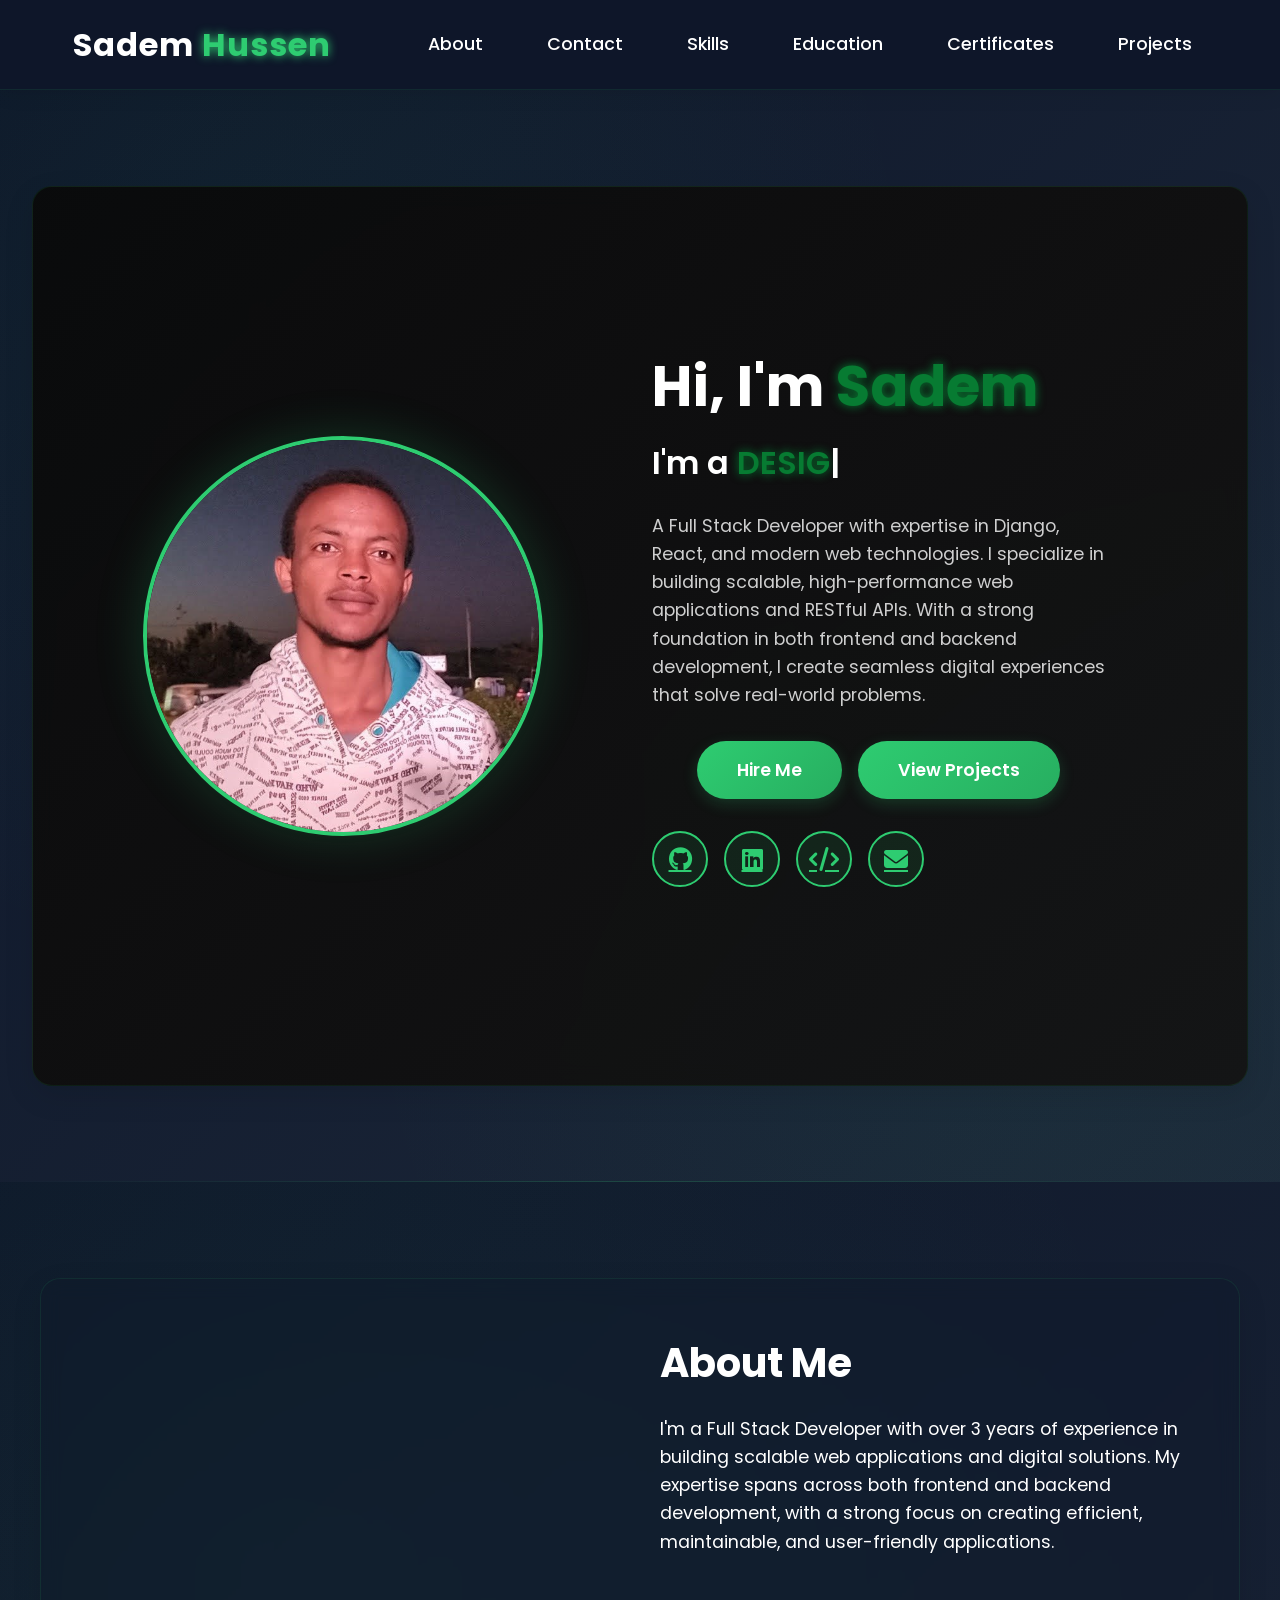
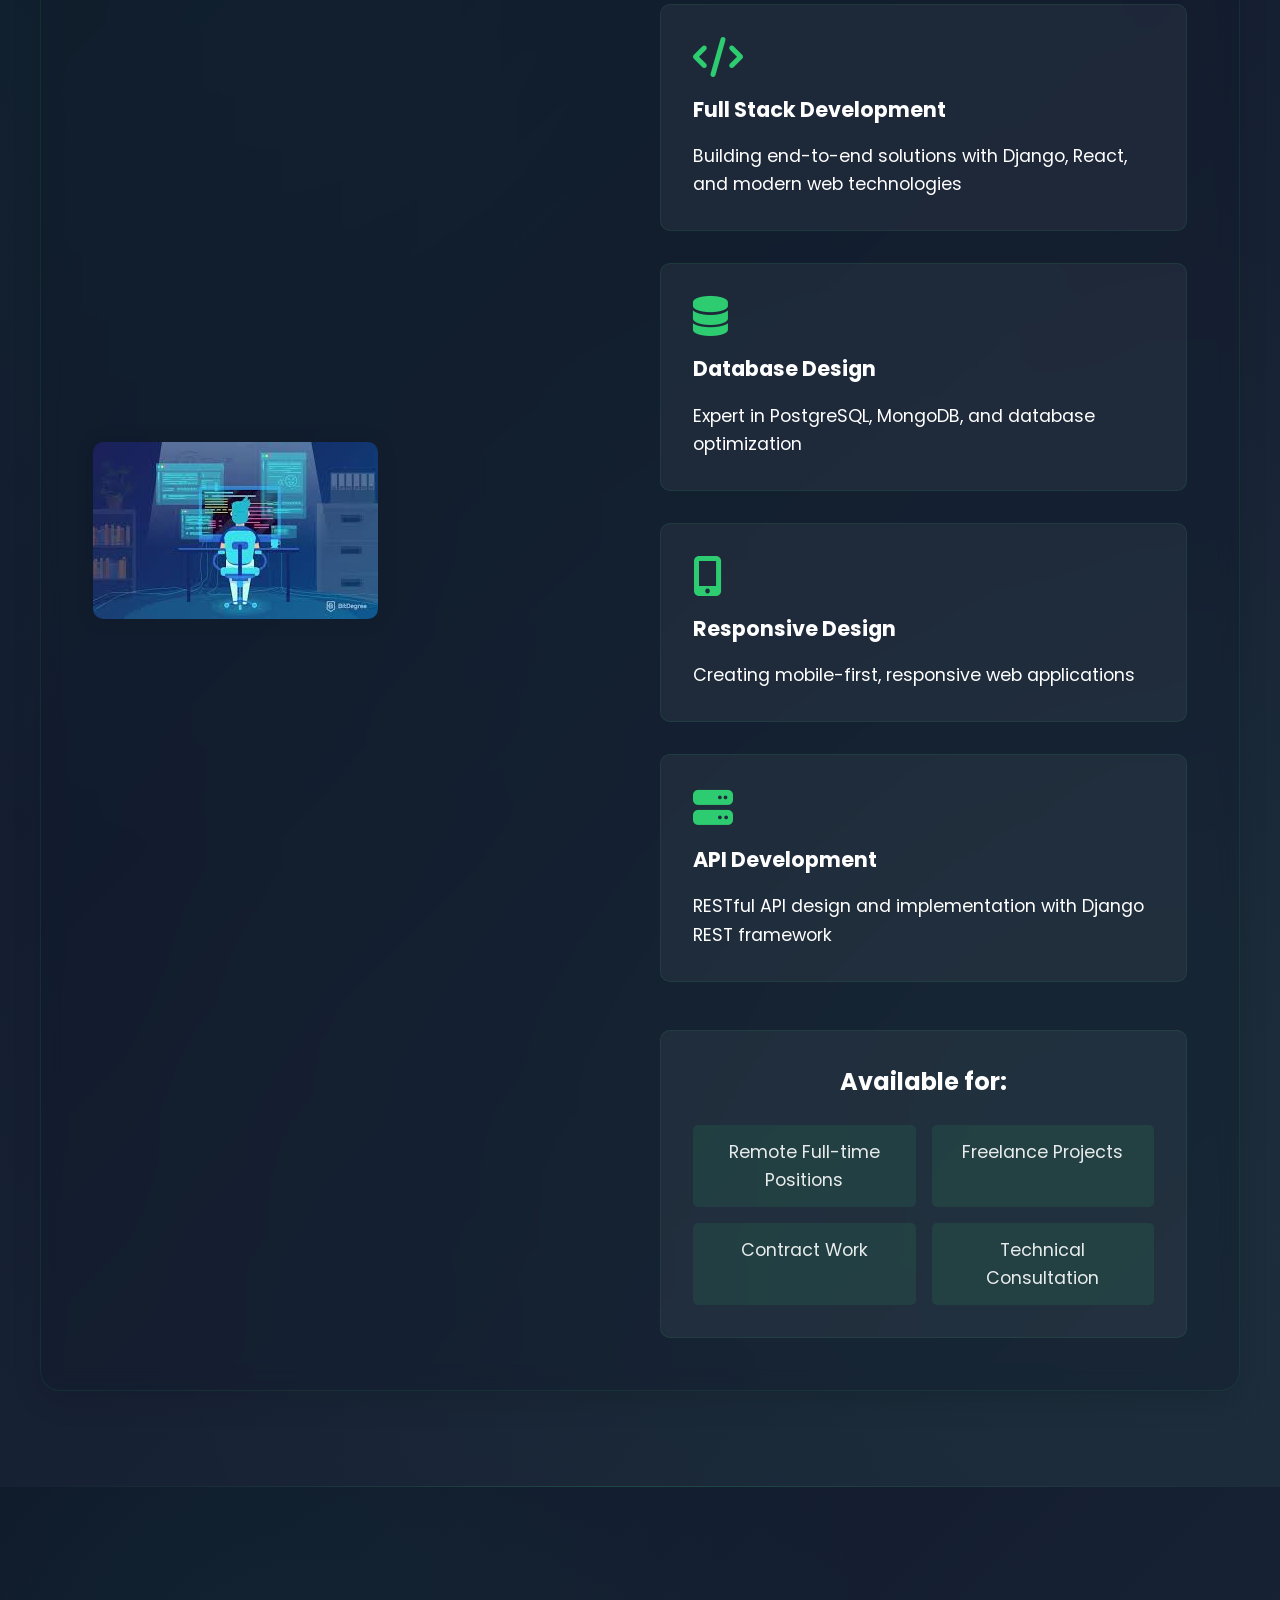
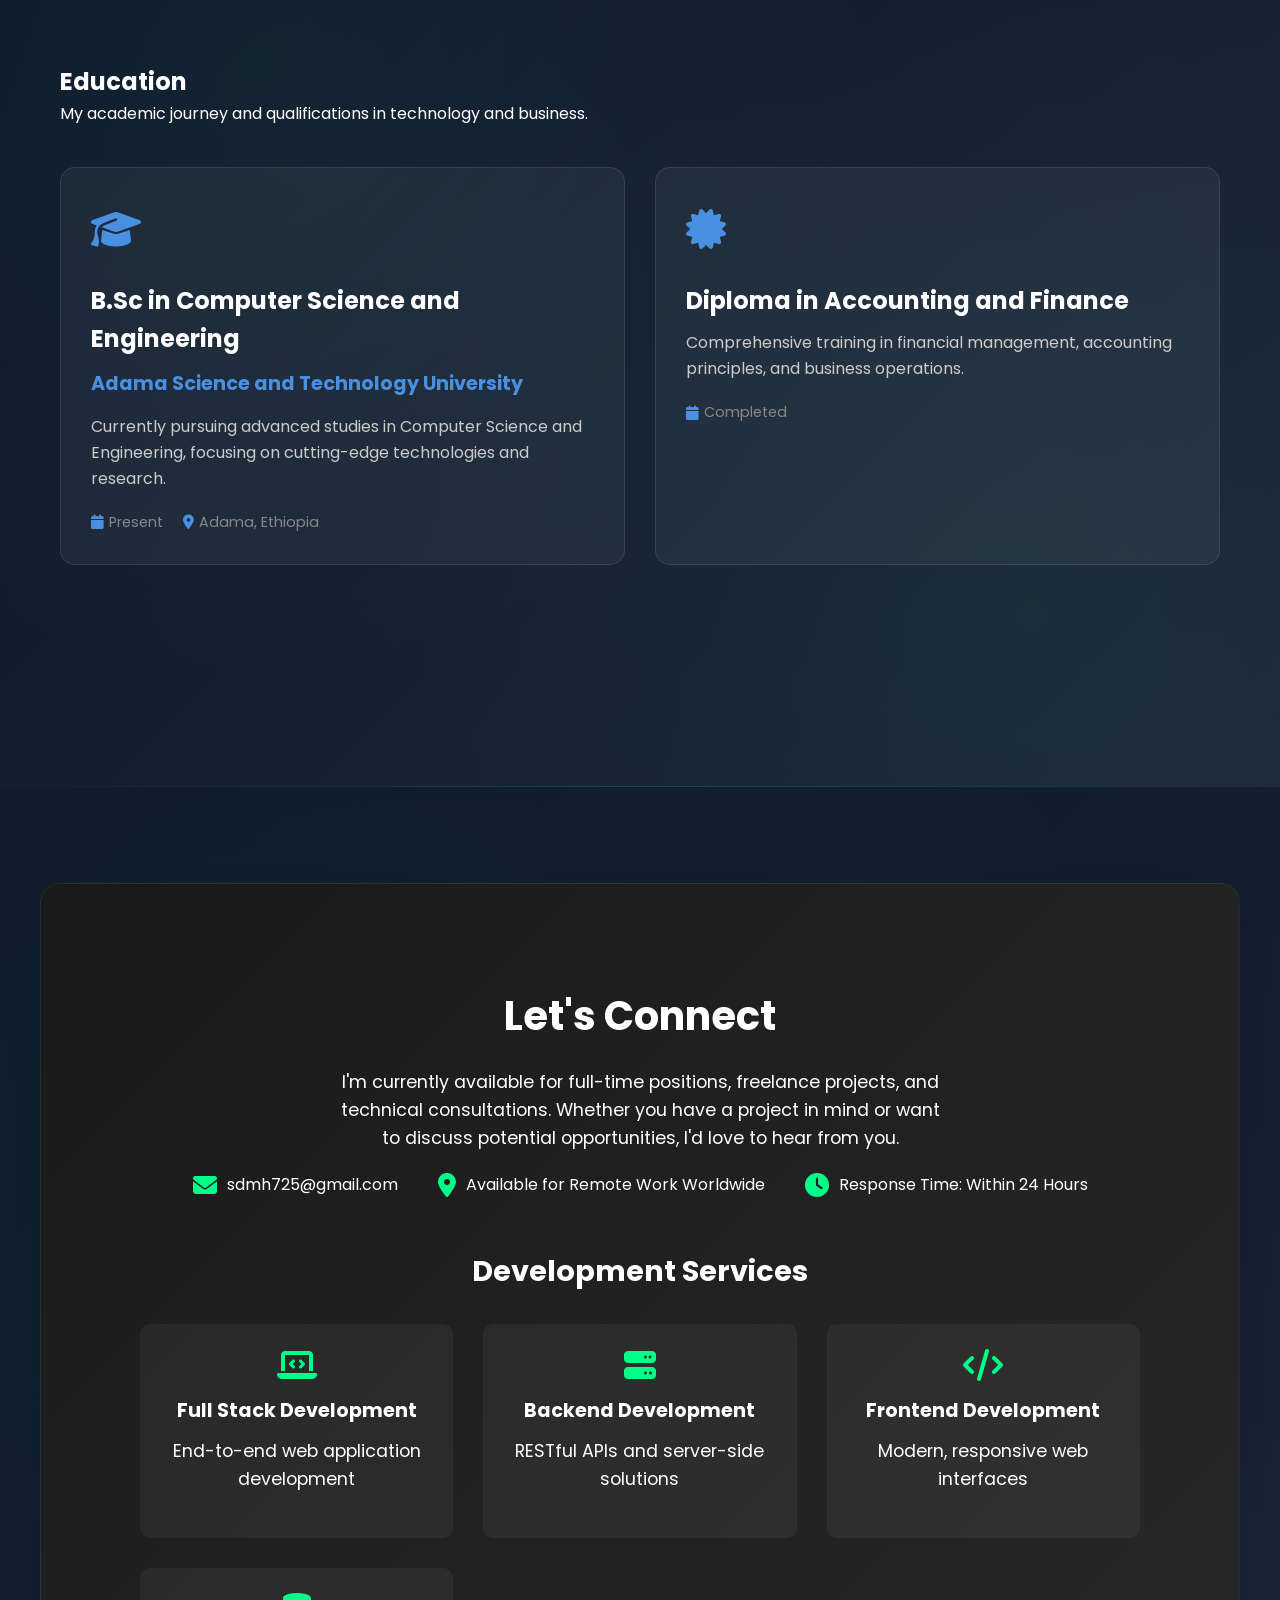
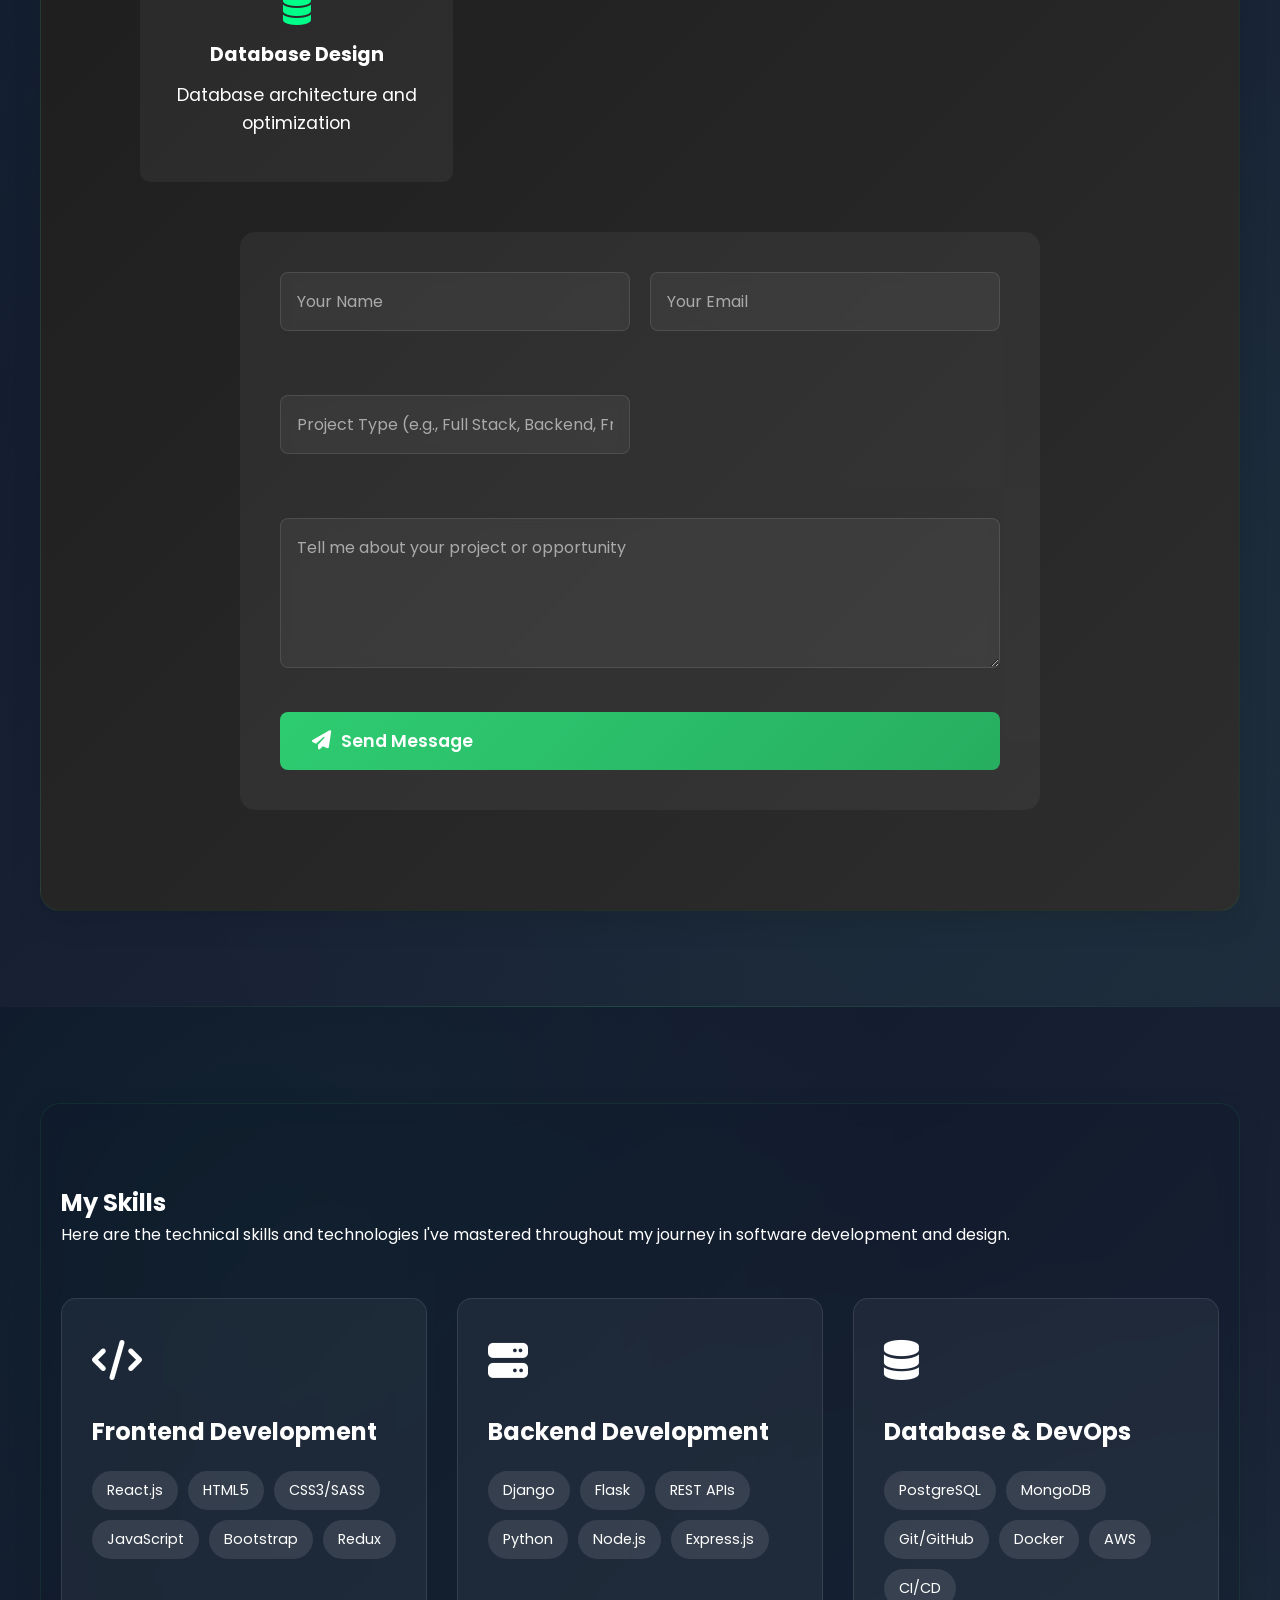
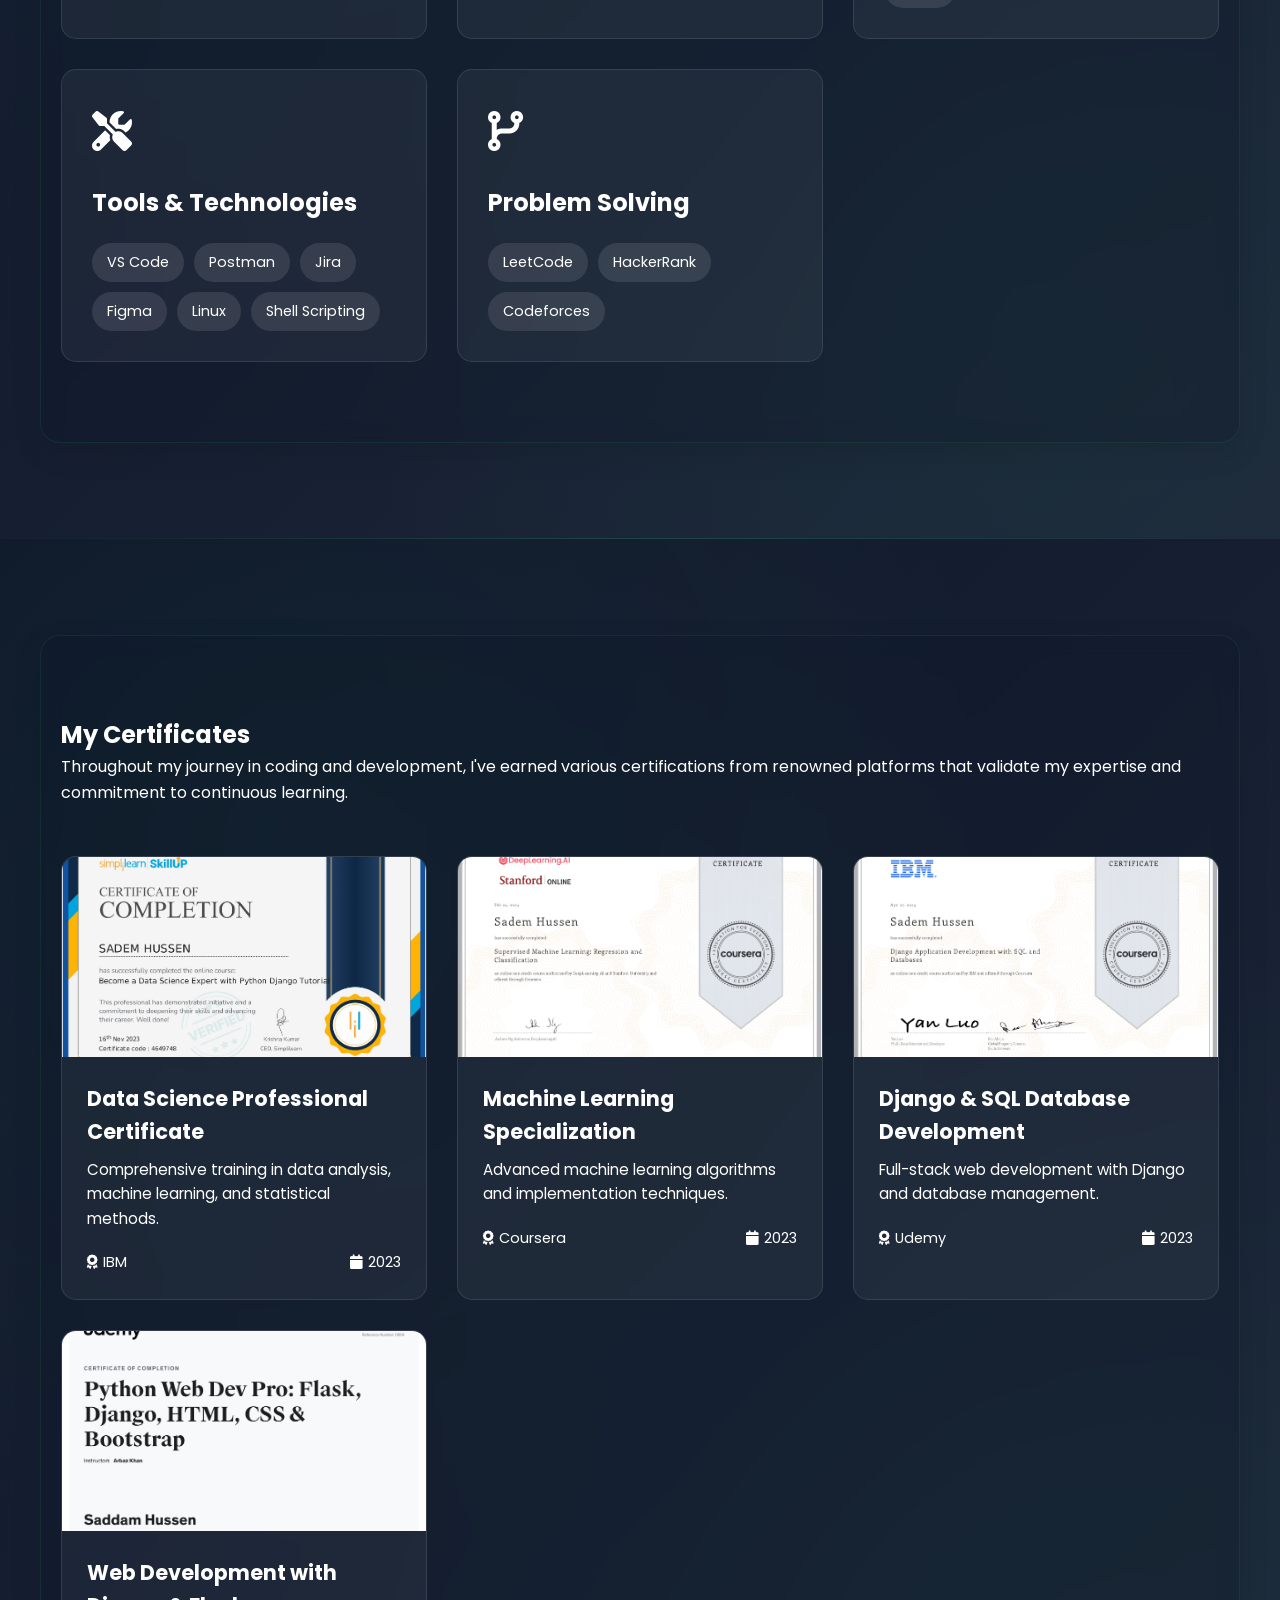
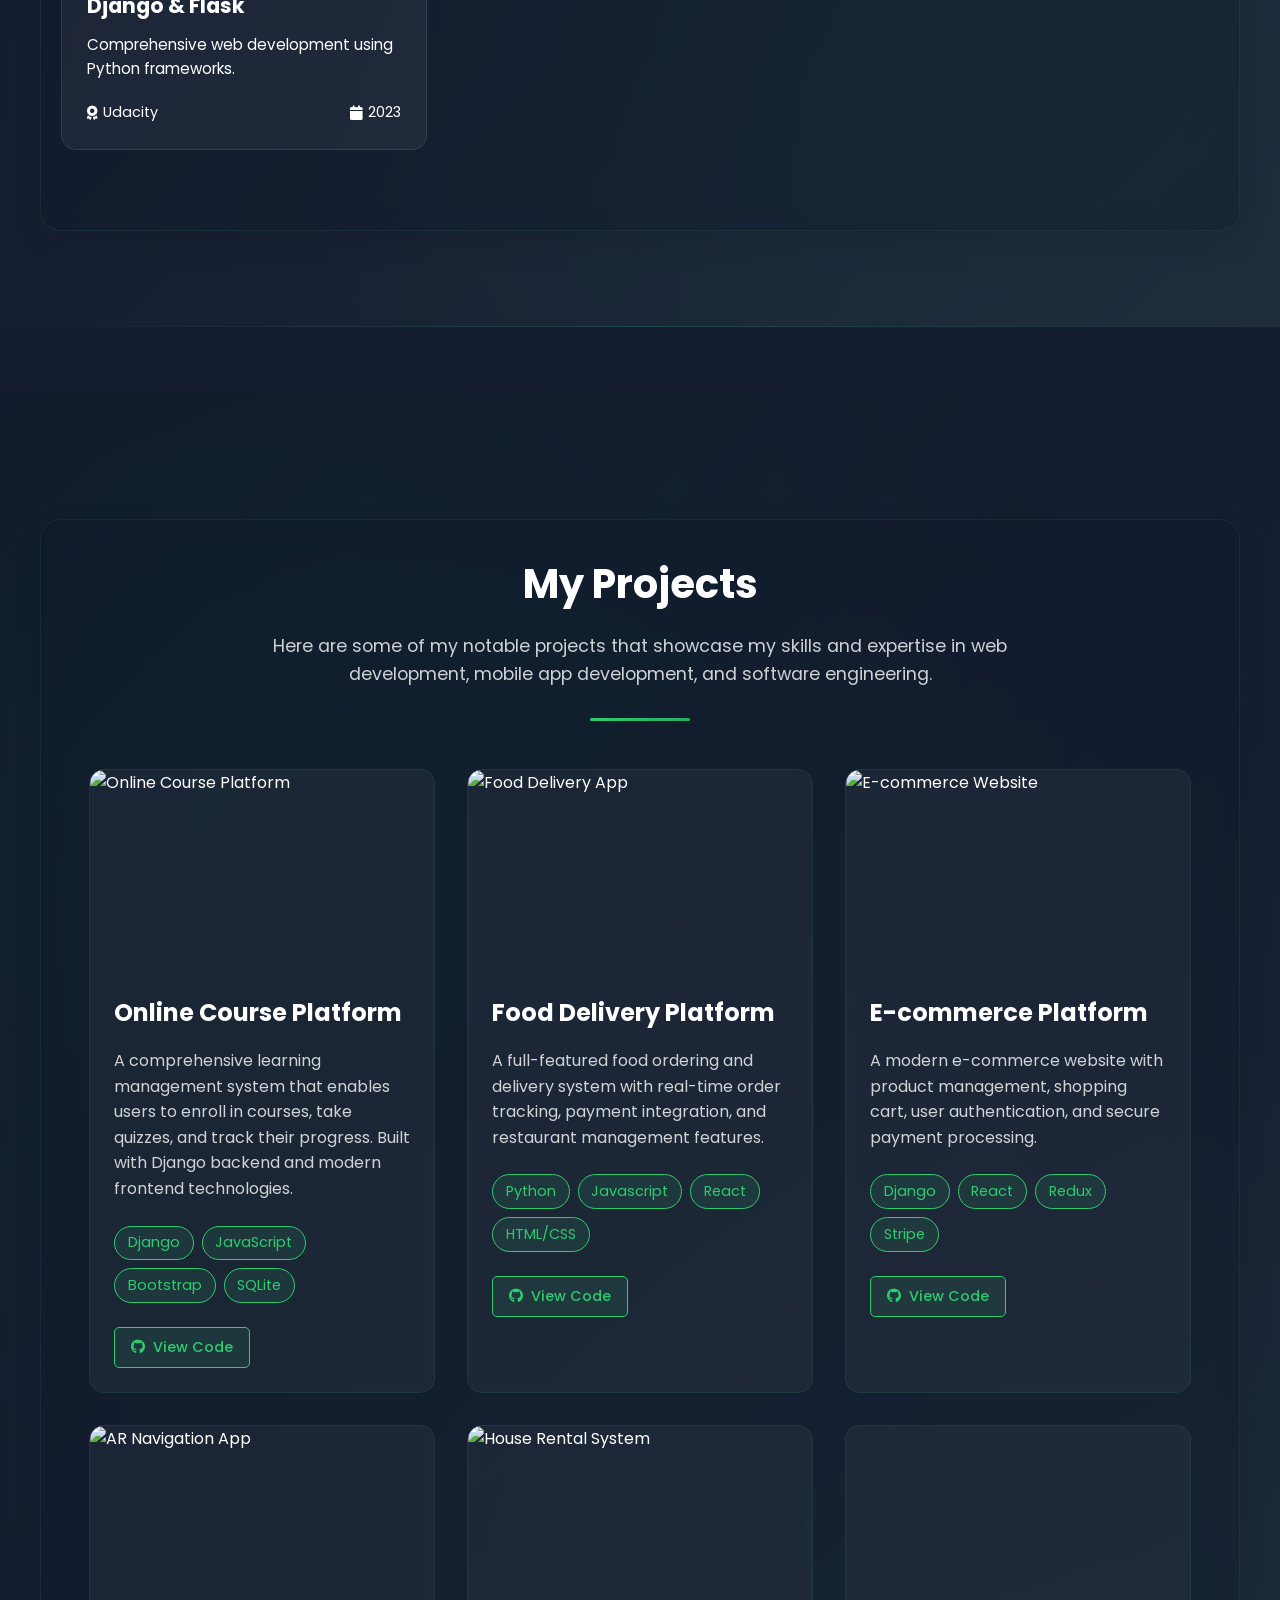
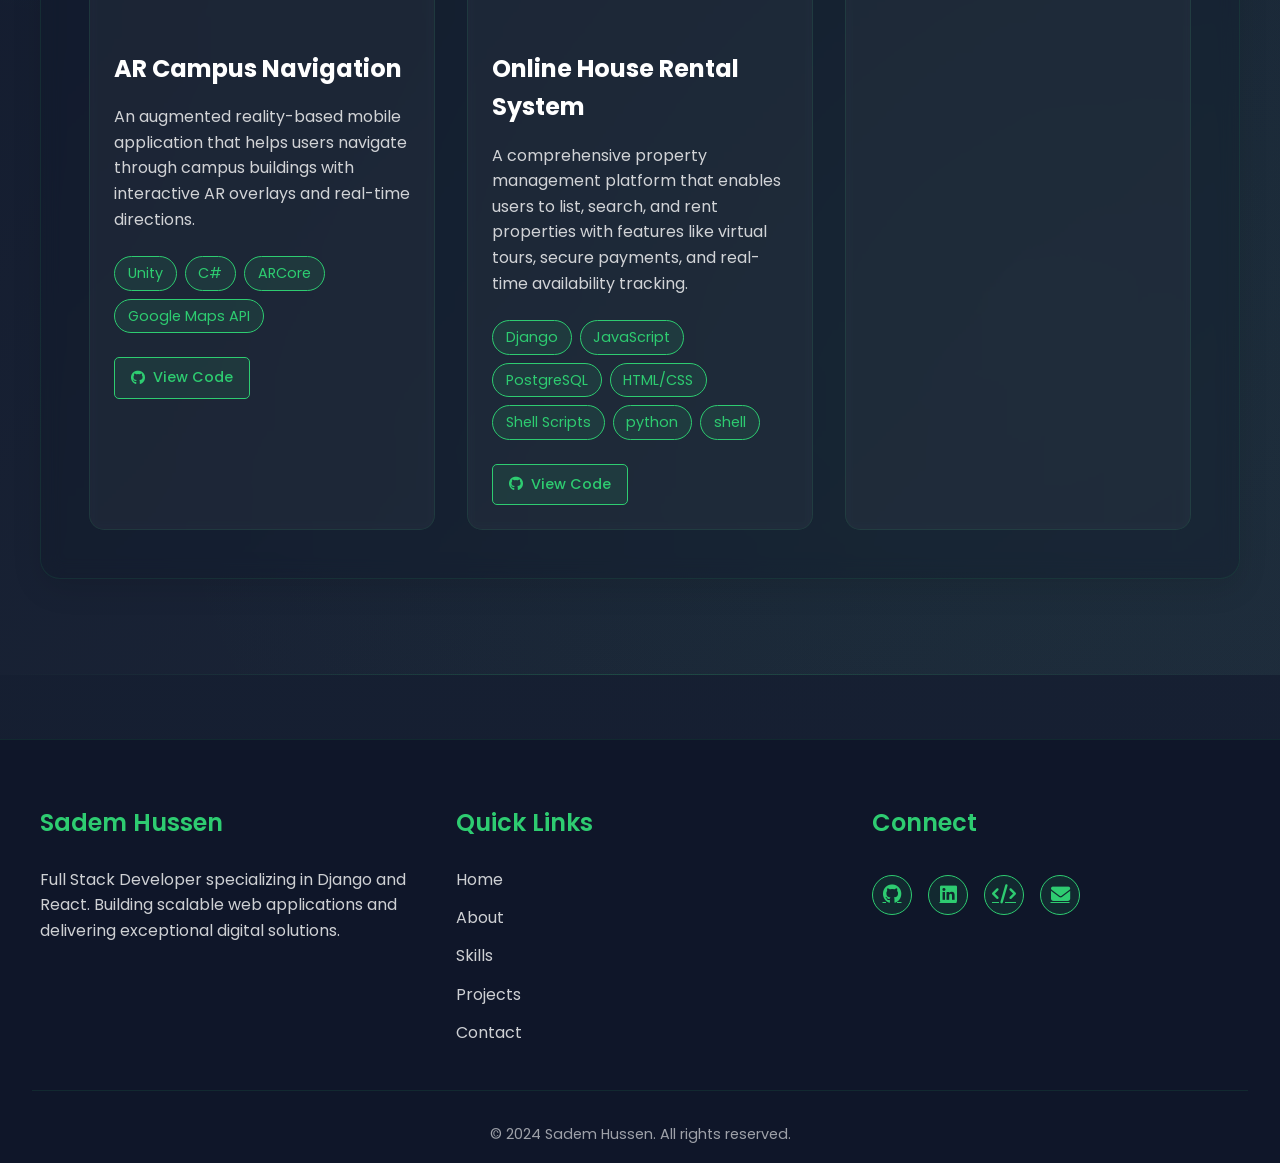
==== index.html @ 4166449e "Initial commit - Portfolio website" ====
<!DOCTYPE html>
<html lang="en">
<head>
    <meta charset="UTF-8">
    <meta name="viewport" content="width=device-width, initial-scale=1.0">
    <meta name="description" content="Sadem Hussen - Full Stack Developer specializing in Django, React, and modern web technologies. View my portfolio of web applications and software solutions.">
    <meta name="keywords" content="Full Stack Developer, Django Developer, React Developer, Web Development, Software Engineer, Portfolio">
    <meta name="author" content="Sadem Hussen">
    <meta property="og:title" content="Sadem Hussen - Full Stack Developer Portfolio">
    <meta property="og:description" content="Full Stack Developer specializing in Django, React, and modern web technologies. View my portfolio of web applications and software solutions.">
    <meta property="og:type" content="website">
    <link rel="stylesheet" href="https://cdnjs.cloudflare.com/ajax/libs/font-awesome/6.5.1/css/all.min.css">
    <link rel="stylesheet" href="https://unpkg.com/aos@next/dist/aos.css" />
    <link rel="stylesheet" href="style.css">
    <title>Sadem Hussen | Full Stack Developer Portfolio</title>
</head>
<body>
    <nav>
        <div class="nav-container fixed-nav">
            <div class="logo" data-aos="zoom-in" data-aos-duration="1500">
                Sadem <span>Hussen</span>
            </div>
            <div class="links">

                <div class="link" data-aos="fade-up" data-aos-duration="1500" data-aos-delay="200"><a href="#about">About</a></div>
                <div class="link" data-aos="fade-up" data-aos-duration="1500" data-aos-delay="300"><a href="#contact">Contact</a></div>
                <div class="link" data-aos="fade-up" data-aos-duration="1500" data-aos-delay="400"><a href="#skills">Skills</a></div>
                <div class="link" data-aos="fade-up" data-aos-duration="1500" data-aos-delay="500"><a href="#education">Education</a></div>
                <div class="link" data-aos="fade-up" data-aos-duration="1500" data-aos-delay="600"><a href="#certificates">Certificates</a></div>
                <div class="link" data-aos="fade-up" data-aos-duration="1500" data-aos-delay="700"><a href="#projects">Projects</a></div>
            </div>
            <i class="fa-solid fa-bars hamburg" onclick="hamburg()"></i>
        </div>
        <div class="dropdown">
            <div class="links">
               
                <a href="#about">About</a>
                <a href="#skills">Skills</a>
                <a href="#education">Education</a>
                <a href="#certificates">Certificate</a>
                <a href="#contact">Contact</a>
                <i class="fa-solid fa-xmark cancel" onclick="cancel()"></i>
            </div>
        </div>
    </nav>
    <section id="home">
        <div class="main-container">
            <div class="image" data-aos="zoom-out" data-aos-duration="3000">
                <img src="me.jpg" alt="Sadem Hussen - Full Stack Developer">
            </div>
            <div class="content">
                <h1 data-aos="fade-left" data-aos-duration="1500" data-aos-delay="700">Hi, I'm <span>Sadem</span></h1>
                <div class="typewriter" data-aos="fade-right" data-aos-duration="1500" data-aos-delay="900">I'm a <span class="typewriter-text"></span><label for="">|</label></div>
                <p data-aos="flip-down" data-aos-duration="1500" data-aos-delay="1100">
                    A Full Stack Developer with expertise in Django, React, and modern web technologies. I specialize in building scalable, high-performance web applications and RESTful APIs. With a strong foundation in both frontend and backend development, I create seamless digital experiences that solve real-world problems.
                </p>
                <div class="cta-buttons" data-aos="fade-up" data-aos-duration="1500" data-aos-delay="1300">
                    <button class="primary-btn"><a href="#contact">Hire Me</a></button>
                    <button class="secondary-btn"><a href="#projects">View Projects</a></button>
                </div>
                <div class="social-links">
                    <a href="https://github.com/crackasuper" data-aos="fade-up" data-aos-duration="1500" data-aos-delay="1300" title="GitHub"><i class="fa-brands fa-github"></i></a>
                    <a href="https://www.linkedin.com/in/sadem-h/" data-aos="fade-up" data-aos-duration="1500" data-aos-delay="1400" title="LinkedIn"><i class="fa-brands fa-linkedin"></i></a>
                    <a href="https://leetcode.com/u/sdmh725/" data-aos="fade-up" data-aos-duration="1500" data-aos-delay="1500" title="LeetCode"><i class="fas fa-code"></i></a>
                    <a href="mailto:sdmh725@gmail.com" data-aos="fade-up" data-aos-duration="1500" data-aos-delay="1600" title="Email"><i class="fas fa-envelope"></i></a>
                </div>
            </div>
        </div>
    </section>
    <section id="about">
        <div class="about-container">
            <div class="about-image" data-aos="zoom-in" data-aos-duration="1500">
                <img src="skills.jpeg" alt="About Me">
            </div>
            <div class="about-content" style="color: white">
                <h1 data-aos="fade-left" data-aos-duration="1500" data-aos-delay="700">About Me</h1>
                <p data-aos="fade-right" data-aos-duration="1500" data-aos-delay="900">
                    I'm a Full Stack Developer with over 3 years of experience in building scalable web applications and digital solutions. My expertise spans across both frontend and backend development, with a strong focus on creating efficient, maintainable, and user-friendly applications.
                </p>
                <div class="expertise-grid" data-aos="fade-up" data-aos-duration="1500" data-aos-delay="1100">
                    <div class="expertise-item">
                        <i class="fas fa-code"></i>
                        <h3>Full Stack Development</h3>
                        <p>Building end-to-end solutions with Django, React, and modern web technologies</p>
                    </div>
                    <div class="expertise-item">
                        <i class="fas fa-database"></i>
                        <h3>Database Design</h3>
                        <p>Expert in PostgreSQL, MongoDB, and database optimization</p>
                    </div>
                    <div class="expertise-item">
                        <i class="fas fa-mobile-alt"></i>
                        <h3>Responsive Design</h3>
                        <p>Creating mobile-first, responsive web applications</p>
                    </div>
                    <div class="expertise-item">
                        <i class="fas fa-server"></i>
                        <h3>API Development</h3>
                        <p>RESTful API design and implementation with Django REST framework</p>
                    </div>
                </div>
                <div class="availability" data-aos="fade-up" data-aos-duration="1500" data-aos-delay="1300">
                    <h3>Available for:</h3>
                    <ul>
                        <li>Remote Full-time Positions</li>
                        <li>Freelance Projects</li>
                        <li>Contract Work</li>
                        <li>Technical Consultation</li>
                    </ul>
                </div>
            </div>
        </div>
    </section>
    <section id="education">
        <div class="education-container">
            <div class="section-header" data-aos="fade-up" data-aos-duration="1500">
                <h1>Education</h1>
                <p>My academic journey and qualifications in technology and business.</p>
            </div>
            <div class="education-grid">
                <div class="education-card" data-aos="fade-up" data-aos-duration="2000" data-aos-delay="200">
                    <div class="education-icon">
                        <i class="fas fa-graduation-cap"></i>
                    </div>
                    <div class="education-content">
                        <h3>B.Sc in Computer Science and Engineering</h3>
                        <h4>Adama Science and Technology University</h4>
                        <p>Currently pursuing advanced studies in Computer Science and Engineering, focusing on cutting-edge technologies and research.</p>
                        <div class="education-details">
                            <span><i class="fas fa-calendar"></i> Present</span>
                            <span><i class="fas fa-map-marker-alt"></i> Adama, Ethiopia</span>
                        </div>
                    </div>
                </div>

                <div class="education-card" data-aos="fade-up" data-aos-duration="2000" data-aos-delay="400">
                    <div class="education-icon">
                        <i class="fas fa-certificate"></i>
                    </div>
                    <div class="education-content">
                        <h3>Diploma in Accounting and Finance</h3>
                        <p>Comprehensive training in financial management, accounting principles, and business operations.</p>
                        <div class="education-details">
                            <span><i class="fas fa-calendar"></i> Completed</span>
                        </div>
                    </div>
                </div>
            </div>
        </div>
    </section>
    <section id="contact">
        <div class="contact-container">
            <div class="contact-content" style="color: white;">
                <h1 data-aos="fade-left" data-aos-duration="1500" data-aos-delay="700">Let's Connect</h1>
                <p data-aos="fade-right" data-aos-duration="1500" data-aos-delay="900">
                    I'm currently available for full-time positions, freelance projects, and technical consultations. Whether you have a project in mind or want to discuss potential opportunities, I'd love to hear from you.
                </p>
                
                <div class="contact-info" data-aos="fade-up" data-aos-duration="1500" data-aos-delay="1000">
                    <div class="info-item">
                        <i class="fas fa-envelope"></i>
                        <span>sdmh725@gmail.com</span>
                    </div>
                    <div class="info-item">
                        <i class="fas fa-map-marker-alt"></i>
                        <span>Available for Remote Work Worldwide</span>
                    </div>
                    <div class="info-item">
                        <i class="fas fa-clock"></i>
                        <span>Response Time: Within 24 Hours</span>
                    </div>
                </div>

                <div class="services-section" data-aos="fade-up" data-aos-duration="1500" data-aos-delay="1100">
                    <h3>Development Services</h3>
                    <div class="services-grid">
                        <div class="service-item">
                            <i class="fas fa-laptop-code"></i>
                            <h4>Full Stack Development</h4>
                            <p>End-to-end web application development</p>
                        </div>
                        <div class="service-item">
                            <i class="fas fa-server"></i>
                            <h4>Backend Development</h4>
                            <p>RESTful APIs and server-side solutions</p>
                        </div>
                        <div class="service-item">
                            <i class="fas fa-code"></i>
                            <h4>Frontend Development</h4>
                            <p>Modern, responsive web interfaces</p>
                        </div>
                        <div class="service-item">
                            <i class="fas fa-database"></i>
                            <h4>Database Design</h4>
                            <p>Database architecture and optimization</p>
                        </div>
                    </div>
                </div>

                <form action="https://api.web3forms.com/submit" method="POST" class="contact-form" data-aos="fade-up" data-aos-duration="1500" data-aos-delay="1200">
                    <input type="hidden" name="access_key" value="94a6083f-8b26-4255-ad02-40e8beca1f19">
                    <div class="form-group">
                        <input type="text" name="name" placeholder="Your Name" required>
                        <input type="email" name="email" placeholder="Your Email" required>
                    </div>
                    <div class="form-group">
                        <input type="text" name="subject" placeholder="Project Type (e.g., Full Stack, Backend, Frontend)" required>
                    </div>
                    <textarea name="message" placeholder="Tell me about your project or opportunity" required></textarea>
                    <button type="submit" class="submit-btn">
                        <i class="fas fa-paper-plane"></i> Send Message
                    </button>
                </form>
            </div>
        </div>
    </section>
    <section id="skills">
        <div class="skills-container">
            <div class="section-header" data-aos="fade-up" data-aos-duration="1500">
                <h1>My Skills</h1>
                <p>Here are the technical skills and technologies I've mastered throughout my journey in software development and design.</p>
            </div>
            <div class="skills-grid">
                <div class="skill-card" data-aos="fade-up" data-aos-duration="1500" data-aos-delay="200">
                    <div class="skill-icon">
                        <i class="fas fa-code"></i>
                    </div>
                    <h3>Frontend Development</h3>
                    <div class="skill-list">
                        <span>React.js</span>
                        <span>HTML5</span>
                        <span>CSS3/SASS</span>
                        <span>JavaScript</span>
                        <span>Bootstrap</span>
                        <span>Redux</span>
                    </div>
                </div>

                <div class="skill-card" data-aos="fade-up" data-aos-duration="1500" data-aos-delay="400">
                    <div class="skill-icon">
                        <i class="fas fa-server"></i>
                    </div>
                    <h3>Backend Development</h3>
                    <div class="skill-list">
                        <span>Django</span>
                        <span>Flask</span>
                        <span>REST APIs</span>
                        <span>Python</span>
                        <span>Node.js</span>
                        <span>Express.js</span>
                    </div>
                </div>

                <div class="skill-card" data-aos="fade-up" data-aos-duration="1500" data-aos-delay="600">
                    <div class="skill-icon">
                        <i class="fas fa-database"></i>
                    </div>
                    <h3>Database & DevOps</h3>
                    <div class="skill-list">
                        <span>PostgreSQL</span>
                        <span>MongoDB</span>
                        <span>Git/GitHub</span>
                        <span>Docker</span>
                        <span>AWS</span>
                        <span>CI/CD</span>
                    </div>
                </div>

                <div class="skill-card" data-aos="fade-up" data-aos-duration="1500" data-aos-delay="800">
                    <div class="skill-icon">
                        <i class="fas fa-tools"></i>
                    </div>
                    <h3>Tools & Technologies</h3>
                    <div class="skill-list">
                        <span>VS Code</span>
                        <span>Postman</span>
                        <span>Jira</span>
                        <span>Figma</span>
                        <span>Linux</span>
                        <span>Shell Scripting</span>
                    </div>
                </div>

                <div class="skill-card" data-aos="fade-up" data-aos-duration="1500" data-aos-delay="1000">
                    <div class="skill-icon">
                        <i class="fas fa-code-branch"></i>
                    </div>
                    <h3>Problem Solving</h3>
                    <div class="skill-list">
                        <a href="https://leetcode.com/u/sdmh725/" target="_blank">LeetCode</a>
                        <a href="https://www.hackerrank.com/profile/sdmh725" target="_blank">HackerRank</a>
                        <a href="https://codeforces.com/profile/sdmh725" target="_blank">Codeforces</a>
                    </div>
                </div>
            </div>
        </div>
    </section>
    <section id="certificates">
        <div class="certificates-container">
            <div class="section-header" data-aos="fade-up" data-aos-duration="1500">
                <h1>My Certificates</h1>
                <p>Throughout my journey in coding and development, I've earned various certifications from renowned platforms that validate my expertise and commitment to continuous learning.</p>
            </div>
            <div class="certificates-grid">
                <div class="certificate-card" data-aos="fade-up" data-aos-duration="2000" data-aos-delay="200" data-aos-once="true">
                    <div class="certificate-image">
                        <img src="become_data_scientists.jpg" alt="Data Science Certificate">
                    </div>
                    <div class="certificate-content">
                        <h3>Data Science Professional Certificate</h3>
                        <p>Comprehensive training in data analysis, machine learning, and statistical methods.</p>
                        <div class="certificate-details">
                            <span><i class="fas fa-award"></i> IBM</span>
                            <span><i class="fas fa-calendar"></i> 2023</span>
                        </div>
                    </div>
                </div>

                <div class="certificate-card" data-aos="fade-up" data-aos-duration="2000" data-aos-delay="400" data-aos-once="true">
                    <div class="certificate-image">
                        <img src="Coursera_page-0001.jpg" alt="Machine Learning Certificate">
                    </div>
                    <div class="certificate-content">
                        <h3>Machine Learning Specialization</h3>
                        <p>Advanced machine learning algorithms and implementation techniques.</p>
                        <div class="certificate-details">
                            <span><i class="fas fa-award"></i> Coursera</span>
                            <span><i class="fas fa-calendar"></i> 2023</span>
                        </div>
                    </div>
                </div>

                <div class="certificate-card" data-aos="fade-up" data-aos-duration="2000" data-aos-delay="600" data-aos-once="true">
                    <div class="certificate-image">
                        <img src="django_sql_database_page-0001.jpg" alt="Django Certificate">
                    </div>
                    <div class="certificate-content">
                        <h3>Django & SQL Database Development</h3>
                        <p>Full-stack web development with Django and database management.</p>
                        <div class="certificate-details">
                            <span><i class="fas fa-award"></i> Udemy</span>
                            <span><i class="fas fa-calendar"></i> 2023</span>
                        </div>
                    </div>
                </div>

                <div class="certificate-card" data-aos="fade-up" data-aos-duration="2000" data-aos-delay="800" data-aos-once="true">
                    <div class="certificate-image">
                        <img src="django_flask_.jpg" alt="Web Development Certificate">
                    </div>
                    <div class="certificate-content">
                        <h3>Web Development with Django & Flask</h3>
                        <p>Comprehensive web development using Python frameworks.</p>
                        <div class="certificate-details">
                            <span><i class="fas fa-award"></i> Udacity</span>
                            <span><i class="fas fa-calendar"></i> 2023</span>
                        </div>
                    </div>
                </div>
            </div>
        </div>
    </section>

    <section id="projects">
        <div class="projects-container">
            <div class="projects-header" data-aos="fade-up" data-aos-duration="1500">
                <h1>My Projects</h1>
                <p>Here are some of my notable projects that showcase my skills and expertise in web development, mobile app development, and software engineering.</p>
            </div>
            <div class="projects-grid">
                <div class="project-card" data-aos="fade-up" data-aos-duration="2000" data-aos-delay="200" data-aos-once="true">
                    <div class="project-image">
                        <img src="https://images.unsplash.com/photo-1516321318423-f06f85e504b3?ixlib=rb-4.0.3" alt="Online Course Platform">
                    </div>
                    <div class="project-content">
                        <h3>Online Course Platform</h3>
                        <p>A comprehensive learning management system that enables users to enroll in courses, take quizzes, and track their progress. Built with Django backend and modern frontend technologies.</p>
                        <div class="tech-stack">
                            <span>Django</span>
                            <span>JavaScript</span>
                            <span>Bootstrap</span>
                            <span>SQLite</span>
                        </div>
                        <div class="project-links">
                            <a href="https://github.com/crackasuper/online-course-application-with-cloud-app-with-database" target="_blank" class="github-link">
                                <i class="fab fa-github"></i> View Code
                            </a>
                        </div>
                    </div>
                </div>

                <div class="project-card" data-aos="fade-up" data-aos-duration="2000" data-aos-delay="400" data-aos-once="true">
                    <div class="project-image">
                        <img src="https://images.unsplash.com/photo-1565299624946-b28f40a0ae38?ixlib=rb-4.0.3" alt="Food Delivery App">
                    </div>
                    <div class="project-content">
                        <h3>Food Delivery Platform</h3>
                        <p>A full-featured food ordering and delivery system with real-time order tracking, payment integration, and restaurant management features.</p>
                        <div class="tech-stack">
                            <span>Python</span>
                            <span>Javascript</span>
                            <span>React</span>
                            <span>HTML/CSS</span>
                        </div>
                        <div class="project-links">
                            <a href="https://github.com/crackasuper/Online-Food-Ordering-and-Delivery" target="_blank" class="github-link">
                                <i class="fab fa-github"></i> View Code
                            </a>
                        </div>
                    </div>
                </div>

                <div class="project-card" data-aos="fade-up" data-aos-duration="2000" data-aos-delay="600" data-aos-once="true">
                    <div class="project-image">
                        <img src="https://images.unsplash.com/photo-1556742049-0cfed4f6a45d?ixlib=rb-4.0.3" alt="E-commerce Website">
                    </div>
                    <div class="project-content">
                        <h3>E-commerce Platform</h3>
                        <p>A modern e-commerce website with product management, shopping cart, user authentication, and secure payment processing.</p>
                        <div class="tech-stack">
                            <span>Django</span>
                            <span>React</span>
                            <span>Redux</span>
                            <span>Stripe</span>
                        </div>
                        <div class="project-links">
                            <a href="https://github.com/crackasuper/Adama_smart_city_internship" target="_blank" class="github-link">
                                <i class="fab fa-github"></i> View Code
                            </a>
                        </div>
                    </div>
                </div>

                <div class="project-card" data-aos="fade-up" data-aos-duration="2000" data-aos-delay="800" data-aos-once="true">
                    <div class="project-image">
                        <img src="https://images.unsplash.com/photo-1551650975-87deedd944c3?ixlib=rb-4.0.3" alt="AR Navigation App">
                    </div>
                    <div class="project-content">
                        <h3>AR Campus Navigation</h3>
                        <p>An augmented reality-based mobile application that helps users navigate through campus buildings with interactive AR overlays and real-time directions.</p>
                        <div class="tech-stack">
                            <span>Unity</span>
                            <span>C#</span>
                            <span>ARCore</span>
                            <span>Google Maps API</span>
                        </div>
                        <div class="project-links">
                            <a href="https://github.com/crackasuper/AR-Navigation" target="_blank" class="github-link">
                                <i class="fab fa-github"></i> View Code
                            </a>
                        </div>
                    </div>
                </div>

                <div class="project-card" data-aos="fade-up" data-aos-duration="2000" data-aos-delay="800" data-aos-once="true">
                    <div class="project-image">
                        <img src="https://images.unsplash.com/photo-1582407947304-fd86f028f716?ixlib=rb-4.0.3&ixid=M3wxMjA3fDB8MHxwaG90by1wYWdlfHx8fGVufDB8fHx8fA%3D%3D&auto=format&fit=crop&w=1000&q=80" alt="House Rental System">
                    </div>
                    <div class="project-content">
                        <h3>Online House Rental System</h3>
                        <p>A comprehensive property management platform that enables users to list, search, and rent properties with features like virtual tours, secure payments, and real-time availability tracking.</p>
                        <div class="tech-stack">
                            <span>Django</span>
                            <span>JavaScript</span>
                            <span>PostgreSQL</span>
                            <span>HTML/CSS</span>
                            <span>Shell Scripts</span>
                            <span>python</span>
                            <span>shell</span>
                        </div>
                        <div class="project-links">
                            <a href="https://github.com/crackasuper/Online_House_Rental_System" target="_blank" class="github-link">
                                <i class="fab fa-github"></i> View Code
                            </a>
                        </div>
                    </div>
                </div>

                <div class="project-card" data-aos="fade-up" data-aos-duration="2000" data-aos-delay="800" data-aos-once="true"></div>
            </div>
        </div>
    </section>

    <footer class="footer">
        <div class="footer-content">
            <div class="footer-section">
                <h3>Sadem Hussen</h3>
                <p>Full Stack Developer specializing in Django and React. Building scalable web applications and delivering exceptional digital solutions.</p>
            </div>
            <div class="footer-section">
                <h3>Quick Links</h3>
                <ul>
                    <li><a href="#home">Home</a></li>
                    <li><a href="#about">About</a></li>
                    <li><a href="#skills">Skills</a></li>
                    <li><a href="#projects">Projects</a></li>
                    <li><a href="#contact">Contact</a></li>
                </ul>
            </div>
            <div class="footer-section">
                <h3>Connect</h3>
                <div class="social-links">
                    <a href="https://github.com/crackasuper" target="_blank" title="GitHub"><i class="fa-brands fa-github"></i></a>
                    <a href="https://www.linkedin.com/in/sadem-h/" target="_blank" title="LinkedIn"><i class="fa-brands fa-linkedin"></i></a>
                    <a href="https://leetcode.com/u/sdmh725/" target="_blank" title="LeetCode"><i class="fas fa-code"></i></a>
                    <a href="mailto:sdmh725@gmail.com" title="Email"><i class="fas fa-envelope"></i></a>
                </div>
            </div>
        </div>
        <div class="footer-bottom">
            <p>&copy; 2024 Sadem Hussen. All rights reserved.</p>
        </div>
    </footer>

    <script src="script.js"></script>
    <script src="https://unpkg.com/aos@next/dist/aos.js"></script>
    <script>
        AOS.init({
            duration: 2000,
            once: true,
            offset: 100,
            easing: 'ease-in-out',
            delay: 0,
            mirror: false
        });
    </script>
</body>
</html>
---- style.css ----
@import url('https://fonts.googleapis.com/css2?family=Poppins:wght@100;200;300;400;500;600;700&display=swap');

:root {
    --primary-color: #2ecc71;
    --secondary-color: #27ae60;
    --dark-bg: #0a0a0a;
    --light-text: #ffffff;
    --gradient: linear-gradient(135deg, var(--primary-color), var(--secondary-color));
}

* {
    padding: 0;
    margin: 0;
    font-family: 'Poppins', sans-serif;
    box-sizing: border-box;
}

html {
    scroll-behavior: smooth;
}

body {
    width: 100%;
    min-height: 100vh;
    background: linear-gradient(135deg, #0f172a, #1e293b);
    color: var(--light-text);
    line-height: 1.6;
    position: relative;
    background-size: 200% 200%;
    animation: gradientShift 15s ease infinite;
}

body::before {
    content: '';
    position: fixed;
    top: 0;
    left: 0;
    width: 100%;
    height: 100%;
    background: 
        radial-gradient(circle at 20% 20%, rgba(46, 204, 113, 0.05) 0%, transparent 50%),
        radial-gradient(circle at 80% 80%, rgba(46, 204, 113, 0.05) 0%, transparent 50%);
    pointer-events: none;
    z-index: -1;
}

nav {
    width: 100%;
    height: 10vh;
    position: fixed;
    top: 0;
    z-index: 1000;
    background: rgba(15, 23, 42, 0.95);
    backdrop-filter: blur(10px);
    box-shadow: 0 2px 20px rgba(0, 0, 0, 0.1);
    border-bottom: 1px solid rgba(46, 204, 113, 0.1);
}

.nav-container {
    width: 100%;
    height: 100%;
    display: flex;
    justify-content: space-around;
    align-items: center;
    padding: 0 2rem;
}

.logo {
    color: var(--light-text);
    font-size: 2rem;
    font-weight: 700;
    letter-spacing: 1px;
}

.logo span {
    color: var(--primary-color);
    text-shadow: 0 0 10px var(--primary-color);
}

.hamburg,
.cancel {
    cursor: pointer;
    position: absolute;
    right: 15px;
    top: 10px;
    color: white;
    display: none;
    font-size: clamp(2.5rem, 0.5rem + 5vw, 3rem);
}

.nav-container .links {
    display: flex;
    gap: 2rem;
}

.nav-container .links a {
    position: relative;
    font-size: 1.1rem;
    color: var(--light-text);
    text-decoration: none;
    font-weight: 500;
    transition: all 0.3s ease;
    padding: 0.5rem 1rem;
}

.nav-container .links a::before {
    position: absolute;
    content: "";
    bottom: 0;
    left: 0;
    width: 0%;
    height: 2px;
    background: var(--gradient);
    transition: 0.3s ease;
}

.nav-container .links a:hover {
    color: var(--primary-color);
}

.nav-container .links a:hover::before {
    width: 100%;
}

.dropdown {
    z-index: 100;
    position: absolute;
    top: 0;
    transform: translateY(-500px);
    width: 100%;
    height: auto;
    backdrop-filter: blur(4px) brightness(40%);
    box-shadow: 0 0 20px black;
    transition: 0.2s linear;
}

.dropdown .links a {
    display: flex;
    color: white;
    text-decoration: none;
    justify-content: center;
    padding: 15px 0;
    align-items: center;
    transition: 0.2s linear;
}

.dropdown .links a:hover {
    background-color: #077b32;
}

/* Common section styling */
section {
    width: 100%;
    min-height: 100vh;
    padding: 6rem 2rem;
    position: relative;
    overflow: hidden;
    background: linear-gradient(135deg, rgba(15, 23, 42, 0.95), rgba(30, 41, 59, 0.95));
}

section::after {
    content: '';
    position: absolute;
    bottom: 0;
    left: 0;
    width: 100%;
    height: 1px;
    background: linear-gradient(90deg, 
        transparent 0%, 
        rgba(46, 204, 113, 0.2) 50%, 
        transparent 100%
    );
}

/* Home section */
#home {
    background: linear-gradient(135deg, rgba(15, 23, 42, 0.95), rgba(30, 41, 59, 0.95));
}

/* About section */
#about {
    background: linear-gradient(135deg, rgba(15, 23, 42, 0.95), rgba(30, 41, 59, 0.95));
}

/* Skills section */
#skills {
    background: linear-gradient(135deg, rgba(15, 23, 42, 0.95), rgba(30, 41, 59, 0.95));
}

/* Certificates section */
#certificates {
    background: linear-gradient(135deg, rgba(15, 23, 42, 0.95), rgba(30, 41, 59, 0.95));
    margin-bottom: 4rem;
}

/* Projects section */
#projects {
    background: linear-gradient(135deg, rgba(15, 23, 42, 0.95), rgba(30, 41, 59, 0.95));
    padding-top: 8rem;
}

/* Contact section */
#contact {
    background: linear-gradient(135deg, rgba(15, 23, 42, 0.95), rgba(30, 41, 59, 0.95));
}

/* Update container backgrounds */
.main-container,
.about-container,
.skills-container,
.certificates-container,
.contact-container,
.projects-container {
    background: rgba(15, 23, 42, 0.3);
    backdrop-filter: blur(10px);
    border-radius: 20px;
    border: 1px solid rgba(46, 204, 113, 0.1);
    padding: 2rem;
    box-shadow: 0 10px 30px rgba(0, 0, 0, 0.1);
}

/* Update card backgrounds */
.project-card,
.certificate {
    background: rgba(15, 23, 42, 0.5);
    backdrop-filter: blur(5px);
    border: 1px solid rgba(46, 204, 113, 0.1);
}

/* Update form elements */
#contact input,
#contact textarea {
    background: rgba(15, 23, 42, 0.5);
    backdrop-filter: blur(5px);
    border: 1px solid rgba(46, 204, 113, 0.1);
}

/* Update navigation */
nav {
    background: rgba(15, 23, 42, 0.95);
    backdrop-filter: blur(10px);
    border-bottom: 1px solid rgba(46, 204, 113, 0.1);
}

/* Update footer */
.footer {
    background: rgba(15, 23, 42, 0.95);
    border-top: 1px solid rgba(46, 204, 113, 0.1);
}

/* Add subtle glow effect to sections */
section::before {
    content: '';
    position: absolute;
    top: 0;
    left: 0;
    width: 100%;
    height: 100%;
    background: 
        radial-gradient(circle at 20% 20%, rgba(46, 204, 113, 0.05) 0%, transparent 50%),
        radial-gradient(circle at 80% 80%, rgba(46, 204, 113, 0.05) 0%, transparent 50%);
    pointer-events: none;
    z-index: 0;
}

/* Ensure content stays above the glow effect */
section > * {
    position: relative;
    z-index: 1;
}

.main-container {
    width: 100%;
    min-height: 100vh;
    display: flex;
    justify-content: space-evenly;
    align-items: center;
    padding: 6rem 2rem;
    background: linear-gradient(135deg, rgba(10, 10, 10, 0.95), rgba(20, 20, 20, 0.95));
}

.main-container .image {
    width: 400px;
    height: 400px;
    border-radius: 50%;
    overflow: hidden;
    box-shadow: 0 0 50px rgba(46, 204, 113, 0.2);
    border: 4px solid var(--primary-color);
    transition: all 0.3s ease;
}

.main-container .image:hover {
    transform: scale(1.05);
    box-shadow: 0 0 70px rgba(46, 204, 113, 0.3);
}

.main-container .image img {
    width: 100%;
    height: 100%;
    object-fit: cover;
    object-position: center;
}

.main-container .content {
    color: var(--light-text);
    width: 45%;
    padding: 2rem;
}

.content h1 {
    font-size: 3.5rem;
    font-weight: 700;
    margin-bottom: 1rem;
    line-height: 1.2;
}

.content h1 span {
    color: #077b32;
    text-shadow: 0 0 10px #077b32;
}

.content .typewriter {
    font-size: 2rem;
    font-weight: 600;
    margin: 1rem 0;
}

.content .typewriter-text {
    color: #077b32;
    text-shadow: 0 0 10px #077b32;
}

.content p {
    font-size: 1.1rem;
    margin: 1.5rem 0;
    color: rgba(255, 255, 255, 0.8);
}

.social-links {
    display: flex;
    gap: 1rem;
    margin: 2rem 0;
}

.social-links a {
    display: inline-flex;
    justify-content: center;
    align-items: center;
    width: 3.5rem;
    height: 3.5rem;
    background: rgba(46, 204, 113, 0.1);
    border: 2px solid var(--primary-color);
    border-radius: 50%;
    color: var(--primary-color);
    font-size: 1.5rem;
    transition: all 0.3s ease;
}

.social-links a:hover {
    transform: translateY(-5px);
    background: var(--primary-color);
    color: var(--dark-bg);
    box-shadow: 0 5px 15px rgba(46, 204, 113, 0.3);
}

.content button {
    padding: 1rem 2.5rem;
    font-size: 1.1rem;
    font-weight: 600;
    color: var(--light-text);
    background: var(--gradient);
    border: none;
    border-radius: 50px;
    cursor: pointer;
    transition: all 0.3s ease;
    box-shadow: 0 5px 15px rgba(46, 204, 113, 0.2);
}

.content button:hover {
    transform: translateY(-3px);
    box-shadow: 0 8px 25px rgba(46, 204, 113, 0.3);
}

@media (max-width: 884px) {
    nav .logo {
        position: absolute;
        top: 16px;
        left: 15px;
        font-size: 1.5rem;
    }

    .main-container {
        display: flex;
        flex-direction: column;
    }

    .nav-container .links {
        display: none;
    }

    .hamburg,
    .cancel {
        display: block;
    }

    .main-container .content {
        width: 80%;
    }

    .social-links a {
        width: 2.5rem;
        height: 2.5rem;
        font-size: 1.5rem;
    }

    .main-container .image {
        z-index: -1;
        width: 50%;
        height: 60%;
    }
}

@media (max-width: 440px) {
    .main-container .image {
        width: 50%;
        height: 60%;
        margin-bottom: 0px;
    }

    .main-container .content {
        width: 80%;
    }

    .main-container button {
        margin-top: 15px;
    }
}

/* About section */
#about .about-container {
    display: flex;
    align-items: center;
    max-width: 1200px;
    margin: 0 auto;
}

#about .about-image {
    flex: 1;
    padding: 20px;
    border-radius: 50%;
    width: 100%;
    height: 100%;
    object-fit: cover;
    object-position: center;
}

#about .about-image img {
    max-width: 100%;
    border-radius: 10px;
    box-shadow: 0 0 20px rgba(0,0,0,0.1);
}

#about .about-content {
    flex: 1;
    padding: 20px;
}

#about h1 {
    font-size: 2.5em;
    margin-bottom: 20px;
    color: white;
}

#about p {
    font-size: 1.1em;
    line-height: 1.6;
    color: white;
}

/* Contact section */
#contact .contact-container {
    display: flex;
    align-items: center;
    max-width: 1200px;
    margin: 0 auto;
}

#contact .contact-image {
    flex: 1;
    padding: 20px;
}

#contact .contact-image img {
    max-width: 100%;
    border-radius: 10px;
    box-shadow: 0 0 20px rgba(0,0,0,0.1);
}

#contact .contact-content {
    flex: 1;
    padding: 20px;
}

#contact h1 {
    font-size: 2.5em;
    margin-bottom: 20px;
    color: #fff;
}

#contact p {
    font-size: 1.1em;
    line-height: 1.6;
    color: #fff;
    margin-bottom: 20px;
}

#contact form {
    display: flex;
    flex-direction: column;
    gap: 1.5rem;
    margin-top: 2rem;
}

#contact input,
#contact textarea {
    padding: 1rem;
    background: rgba(255, 255, 255, 0.05);
    border: 1px solid rgba(255, 255, 255, 0.1);
    border-radius: 8px;
    color: var(--light-text);
    font-size: 1rem;
    transition: all 0.3s ease;
}

#contact input:focus,
#contact textarea:focus {
    outline: none;
    border-color: var(--primary-color);
    box-shadow: 0 0 15px rgba(46, 204, 113, 0.1);
}

#contact button {
    padding: 1rem 2rem;
    background: var(--gradient);
    color: var(--light-text);
    border: none;
    border-radius: 8px;
    font-size: 1.1rem;
    font-weight: 600;
    cursor: pointer;
    transition: all 0.3s ease;
}

#contact button:hover {
    transform: translateY(-3px);
    box-shadow: 0 8px 25px rgba(46, 204, 113, 0.3);
}

#contact form a {
    text-decoration: none;
    color: #fff;
}

/* Skills section */
#skills .skills-container {
    max-width: 1200px;
    margin: 0 auto;
    padding: 80px 20px;
}

.skills-grid {
    display: grid;
    grid-template-columns: repeat(auto-fit, minmax(280px, 1fr));
    gap: 30px;
    margin-top: 50px;
}

.skill-card {
    background: rgba(255, 255, 255, 0.05);
    border-radius: 15px;
    padding: 30px;
    transition: transform 0.3s ease, box-shadow 0.3s ease;
    border: 1px solid rgba(255, 255, 255, 0.1);
}

.skill-card:hover {
    transform: translateY(-5px);
    box-shadow: 0 10px 20px rgba(0, 0, 0, 0.2);
    border-color: var(--accent-color);
}

.skill-icon {
    font-size: 2.5rem;
    color: var(--accent-color);
    margin-bottom: 20px;
}

.skill-card h3 {
    color: var(--text-color);
    font-size: 1.5rem;
    margin-bottom: 20px;
}

.skill-list {
    display: flex;
    flex-wrap: wrap;
    gap: 10px;
}

.skill-list span, .skill-list a {
    background: rgba(255, 255, 255, 0.1);
    padding: 8px 15px;
    border-radius: 20px;
    font-size: 0.9rem;
    color: var(--text-color);
    transition: background 0.3s ease;
}

.skill-list span:hover, .skill-list a:hover {
    background: var(--accent-color);
    color: var(--bg-color);
}

.skill-list a {
    text-decoration: none;
}

nav {
    position: sticky;
    top: 0;
    z-index: 1000;
}

#certificates .certificates-container {
    max-width: 1200px;
    margin: 0 auto;
    padding: 80px 20px;
}

.certificates-grid {
    display: grid;
    grid-template-columns: repeat(auto-fit, minmax(300px, 1fr));
    gap: 30px;
    margin-top: 50px;
}

.certificate-card {
    background: rgba(255, 255, 255, 0.05);
    border-radius: 15px;
    overflow: hidden;
    transition: transform 0.3s ease, box-shadow 0.3s ease;
    border: 1px solid rgba(255, 255, 255, 0.1);
}

.certificate-card:hover {
    transform: translateY(-5px);
    box-shadow: 0 10px 20px rgba(0, 0, 0, 0.2);
    border-color: var(--accent-color);
}

.certificate-image {
    width: 100%;
    height: 200px;
    overflow: hidden;
}

.certificate-image img {
    width: 100%;
    height: 100%;
    object-fit: cover;
    transition: transform 0.3s ease;
}

.certificate-card:hover .certificate-image img {
    transform: scale(1.05);
}

.certificate-content {
    padding: 25px;
}

.certificate-content h3 {
    color: var(--text-color);
    font-size: 1.3rem;
    margin-bottom: 10px;
}

.certificate-content p {
    color: var(--text-secondary);
    font-size: 0.95rem;
    margin-bottom: 20px;
    line-height: 1.6;
}

.certificate-details {
    display: flex;
    justify-content: space-between;
    color: var(--text-secondary);
    font-size: 0.9rem;
}

.certificate-details span {
    display: flex;
    align-items: center;
    gap: 5px;
}

.certificate-details i {
    color: var(--accent-color);
}

/* Responsive Design */
@media (max-width: 768px) {
    .skills-grid, .certificates-grid {
        grid-template-columns: 1fr;
    }

    .skill-card, .certificate-card {
        padding: 20px;
    }

    .certificate-image {
        height: 180px;
    }
}

.footer {
    background: rgba(15, 23, 42, 0.95);
    padding: 4rem 2rem 1rem;
    margin-top: 4rem;
    border-top: 1px solid rgba(46, 204, 113, 0.1);
}

.footer-content {
    max-width: 1200px;
    margin: 0 auto;
    display: grid;
    grid-template-columns: repeat(auto-fit, minmax(250px, 1fr));
    gap: 3rem;
}

.footer-section h3 {
    color: var(--primary-color);
    font-size: 1.5rem;
    margin-bottom: 1.5rem;
    font-weight: 600;
}

.footer-section p {
    color: rgba(255, 255, 255, 0.8);
    line-height: 1.6;
}

.footer-section ul {
    list-style: none;
}

.footer-section ul li {
    margin-bottom: 0.8rem;
}

.footer-section ul li a {
    color: rgba(255, 255, 255, 0.8);
    text-decoration: none;
    transition: all 0.3s ease;
}

.footer-section ul li a:hover {
    color: var(--primary-color);
    padding-left: 0.5rem;
}

.footer-section .social-links {
    display: flex;
    gap: 1rem;
}

.footer-section .social-links a {
    display: inline-flex;
    justify-content: center;
    align-items: center;
    width: 2.5rem;
    height: 2.5rem;
    background: rgba(46, 204, 113, 0.1);
    border: 1px solid var(--primary-color);
    border-radius: 50%;
    color: var(--primary-color);
    font-size: 1.2rem;
    transition: all 0.3s ease;
}

.footer-section .social-links a:hover {
    transform: translateY(-3px);
    background: var(--primary-color);
    color: var(--dark-bg);
}

.footer-bottom {
    text-align: center;
    padding-top: 2rem;
    margin-top: 2rem;
    border-top: 1px solid rgba(46, 204, 113, 0.1);
}

.footer-bottom p {
    color: rgba(255, 255, 255, 0.6);
    font-size: 0.9rem;
}

@media (max-width: 768px) {
    .footer-content {
        grid-template-columns: 1fr;
        text-align: center;
    }

    .footer-section .social-links {
        justify-content: center;
    }
}

/* Projects Section */
#projects {
    background: linear-gradient(135deg, rgba(15, 23, 42, 0.95), rgba(30, 41, 59, 0.95));
    padding-top: 8rem;
}

.projects-container {
    max-width: 1200px;
    margin: 0 auto;
    position: relative;
}

.projects-header {
    text-align: center;
    margin-bottom: 4rem;
    position: relative;
}

.projects-header::after {
    content: '';
    position: absolute;
    bottom: -2rem;
    left: 50%;
    transform: translateX(-50%);
    width: 100px;
    height: 3px;
    background: var(--gradient);
    border-radius: 3px;
}

.projects-header h1 {
    font-size: 2.5rem;
    color: var(--light-text);
    margin-bottom: 1rem;
}

.projects-header p {
    color: rgba(255, 255, 255, 0.8);
    font-size: 1.1rem;
    max-width: 800px;
    margin: 0 auto;
}

.projects-grid {
    display: grid;
    grid-template-columns: repeat(auto-fit, minmax(300px, 1fr));
    gap: 2rem;
    padding: 1rem;
}

.project-card {
    background: rgba(255, 255, 255, 0.05);
    border-radius: 15px;
    overflow: hidden;
    transition: all 0.3s ease;
    border: 1px solid rgba(46, 204, 113, 0.1);
}

.project-card:hover {
    transform: translateY(-10px);
    box-shadow: 0 10px 30px rgba(46, 204, 113, 0.2);
    border-color: var(--primary-color);
}

.project-image {
    width: 100%;
    height: 200px;
    overflow: hidden;
}

.project-image img {
    width: 100%;
    height: 100%;
    object-fit: cover;
    transition: transform 0.3s ease;
}

.project-card:hover .project-image img {
    transform: scale(1.1);
}

.project-content {
    padding: 1.5rem;
}

.project-content h3 {
    color: var(--light-text);
    font-size: 1.5rem;
    margin-bottom: 1rem;
}

.project-content p {
    color: rgba(255, 255, 255, 0.8);
    font-size: 1rem;
    line-height: 1.6;
    margin-bottom: 1.5rem;
}

.tech-stack {
    display: flex;
    flex-wrap: wrap;
    gap: 0.5rem;
    margin-bottom: 1.5rem;
}

.tech-stack span {
    background: rgba(46, 204, 113, 0.1);
    color: var(--primary-color);
    padding: 0.3rem 0.8rem;
    border-radius: 20px;
    font-size: 0.9rem;
    border: 1px solid var(--primary-color);
}

.project-links {
    display: flex;
    gap: 1rem;
}

.project-links a {
    display: inline-flex;
    align-items: center;
    gap: 0.5rem;
    padding: 0.5rem 1rem;
    border-radius: 5px;
    font-size: 0.9rem;
    font-weight: 500;
    transition: all 0.3s ease;
    text-decoration: none;
}

.github-link {
    background: rgba(46, 204, 113, 0.1);
    color: var(--primary-color);
    border: 1px solid var(--primary-color);
}

.live-link {
    background: var(--gradient);
    color: var(--light-text);
}

.project-links a:hover {
    transform: translateY(-2px);
}

.github-link:hover {
    background: var(--primary-color);
    color: var(--dark-bg);
}

.live-link:hover {
    box-shadow: 0 5px 15px rgba(46, 204, 113, 0.3);
}

@media (max-width: 768px) {
    .projects-grid {
        grid-template-columns: 1fr;
    }

    .project-card {
        max-width: 500px;
        margin: 0 auto;
    }
}

/* Add subtle animation to background */
@keyframes gradientShift {
    0% {
        background-position: 0% 50%;
    }
    50% {
        background-position: 100% 50%;
    }
    100% {
        background-position: 0% 50%;
    }
}

/* Contact Section Styles */
.contact-container {
    padding: 80px 20px;
    background: linear-gradient(135deg, #1a1a1a 0%, #2d2d2d 100%);
}

.contact-content {
    max-width: 1200px;
    margin: 0 auto;
    text-align: center;
}

.contact-content h1 {
    font-size: 2.5rem;
    margin-bottom: 20px;
    color: #fff;
}

.contact-content > p {
    font-size: 1.1rem;
    color: #ccc;
    margin-bottom: 40px;
    max-width: 600px;
    margin-left: auto;
    margin-right: auto;
}

.contact-info {
    display: flex;
    justify-content: center;
    gap: 40px;
    margin-bottom: 50px;
    flex-wrap: wrap;
}

.info-item {
    display: flex;
    align-items: center;
    gap: 10px;
    color: #fff;
}

.info-item i {
    font-size: 1.5rem;
    color: #00ff88;
}

.services-section {
    margin-bottom: 50px;
}

.services-section h3 {
    color: #fff;
    font-size: 1.8rem;
    margin-bottom: 30px;
}

.services-grid {
    display: grid;
    grid-template-columns: repeat(auto-fit, minmax(250px, 1fr));
    gap: 30px;
    max-width: 1000px;
    margin: 0 auto;
}

.service-item {
    background: rgba(255, 255, 255, 0.05);
    padding: 25px;
    border-radius: 10px;
    transition: transform 0.3s ease;
}

.service-item:hover {
    transform: translateY(-5px);
}

.service-item i {
    font-size: 2rem;
    color: #00ff88;
    margin-bottom: 15px;
}

.service-item h4 {
    color: #fff;
    font-size: 1.2rem;
    margin-bottom: 10px;
}

.service-item p {
    color: #ccc;
    font-size: 0.9rem;
}

.contact-form {
    max-width: 800px;
    margin: 0 auto;
    background: rgba(255, 255, 255, 0.05);
    padding: 40px;
    border-radius: 15px;
}

.form-group {
    display: grid;
    grid-template-columns: 1fr 1fr;
    gap: 20px;
    margin-bottom: 20px;
}

.contact-form input,
.contact-form textarea {
    width: 100%;
    padding: 15px;
    margin-bottom: 20px;
    background: rgba(255, 255, 255, 0.1);
    border: 1px solid rgba(255, 255, 255, 0.2);
    border-radius: 8px;
    color: #fff;
    font-size: 1rem;
}

.contact-form textarea {
    height: 150px;
    resize: vertical;
}

.contact-form input::placeholder,
.contact-form textarea::placeholder {
    color: #aaa;
}

.submit-btn {
    background: #00ff88;
    color: #1a1a1a;
    padding: 15px 30px;
    border: none;
    border-radius: 8px;
    font-size: 1.1rem;
    font-weight: 600;
    cursor: pointer;
    transition: all 0.3s ease;
    display: inline-flex;
    align-items: center;
    gap: 10px;
}

.submit-btn:hover {
    background: #00cc6a;
    transform: translateY(-2px);
}

.submit-btn i {
    font-size: 1.2rem;
}

@media (max-width: 768px) {
    .form-group {
        grid-template-columns: 1fr;
    }
    
    .contact-info {
        flex-direction: column;
        gap: 20px;
    }
    
    .services-grid {
        grid-template-columns: 1fr;
    }
    
    .contact-form {
        padding: 20px;
    }
}

.cta-buttons {
    display: flex;
    gap: 1rem;
    margin: 2rem 0;
    justify-content: center;
}

.primary-btn, .secondary-btn, .download-btn {
    padding: 1rem 2rem;
    font-size: 1.1rem;
    font-weight: 600;
    border-radius: 8px;
    cursor: pointer;
    transition: all 0.3s ease;
    border: none;
}

.primary-btn {
    background: var(--gradient);
    color: var(--light-text);
    box-shadow: 0 5px 15px rgba(46, 204, 113, 0.2);
}

.secondary-btn {
    background: transparent;
    border: 2px solid var(--primary-color);
    color: var(--primary-color);
}

.download-btn {
    background: #2c3e50;
    color: var(--light-text);
    border: 2px solid #2c3e50;
}

.primary-btn:hover, .secondary-btn:hover, .download-btn:hover {
    transform: translateY(-3px);
}

.primary-btn:hover {
    box-shadow: 0 8px 25px rgba(46, 204, 113, 0.3);
}

.secondary-btn:hover {
    background: rgba(46, 204, 113, 0.1);
}

.download-btn:hover {
    background: #34495e;
    box-shadow: 0 8px 25px rgba(44, 62, 80, 0.3);
}

.primary-btn a, .secondary-btn a, .download-btn a {
    text-decoration: none;
    color: inherit;
    display: flex;
    align-items: center;
    gap: 8px;
}

.download-btn i {
    font-size: 1.1rem;
}

@media (max-width: 768px) {
    .cta-buttons {
        flex-direction: column;
        align-items: center;
    }
    
    .primary-btn, .secondary-btn, .download-btn {
        width: 100%;
        max-width: 300px;
        margin-bottom: 1rem;
    }
}

.expertise-grid {
    display: grid;
    grid-template-columns: repeat(auto-fit, minmax(250px, 1fr));
    gap: 2rem;
    margin: 3rem 0;
}

.expertise-item {
    background: rgba(255, 255, 255, 0.05);
    padding: 2rem;
    border-radius: 10px;
    transition: transform 0.3s ease;
    border: 1px solid rgba(46, 204, 113, 0.1);
}

.expertise-item:hover {
    transform: translateY(-5px);
    border-color: var(--primary-color);
}

.expertise-item i {
    font-size: 2.5rem;
    color: var(--primary-color);
    margin-bottom: 1rem;
}

.expertise-item h3 {
    color: #fff;
    font-size: 1.3rem;
    margin-bottom: 1rem;
}

.expertise-item p {
    color: rgba(255, 255, 255, 0.8);
    font-size: 1rem;
    line-height: 1.6;
}

.availability {
    background: rgba(255, 255, 255, 0.05);
    padding: 2rem;
    border-radius: 10px;
    margin-top: 3rem;
    border: 1px solid rgba(46, 204, 113, 0.1);
}

.availability h3 {
    color: #fff;
    font-size: 1.5rem;
    margin-bottom: 1.5rem;
    text-align: center;
}

.availability ul {
    list-style: none;
    display: grid;
    grid-template-columns: repeat(auto-fit, minmax(200px, 1fr));
    gap: 1rem;
    text-align: center;
}

.availability ul li {
    color: rgba(255, 255, 255, 0.9);
    font-size: 1.1rem;
    padding: 0.8rem;
    background: rgba(46, 204, 113, 0.1);
    border-radius: 5px;
    transition: all 0.3s ease;
}

.availability ul li:hover {
    background: rgba(46, 204, 113, 0.2);
    transform: translateY(-2px);
}

@media (max-width: 768px) {
    .expertise-grid {
        grid-template-columns: 1fr;
    }
    
    .availability ul {
        grid-template-columns: 1fr;
    }
}

/* Education Section Styles */
.education-container {
    padding: 80px 20px;
    max-width: 1200px;
    margin: 0 auto;
}

.education-grid {
    display: grid;
    grid-template-columns: repeat(auto-fit, minmax(300px, 1fr));
    gap: 30px;
    margin-top: 40px;
}

.education-card {
    background: rgba(255, 255, 255, 0.05);
    border-radius: 15px;
    padding: 30px;
    transition: transform 0.3s ease;
    border: 1px solid rgba(255, 255, 255, 0.1);
}

.education-card:hover {
    transform: translateY(-5px);
    box-shadow: 0 10px 20px rgba(0, 0, 0, 0.2);
}

.education-icon {
    font-size: 2.5rem;
    color: #4a90e2;
    margin-bottom: 20px;
}

.education-content h3 {
    color: #fff;
    font-size: 1.5rem;
    margin-bottom: 10px;
}

.education-content h4 {
    color: #4a90e2;
    font-size: 1.2rem;
    margin-bottom: 15px;
}

.education-content p {
    color: #ccc;
    line-height: 1.6;
    margin-bottom: 20px;
}

.education-details {
    display: flex;
    gap: 20px;
    color: #888;
    font-size: 0.9rem;
}

.education-details span {
    display: flex;
    align-items: center;
    gap: 5px;
}

.education-details i {
    color: #4a90e2;
}

@media (max-width: 768px) {
    .education-grid {
        grid-template-columns: 1fr;
    }
    
    .education-card {
        padding: 20px;
    }
    
    .education-content h3 {
        font-size: 1.3rem;
    }
    
    .education-content h4 {
        font-size: 1.1rem;
    }
}
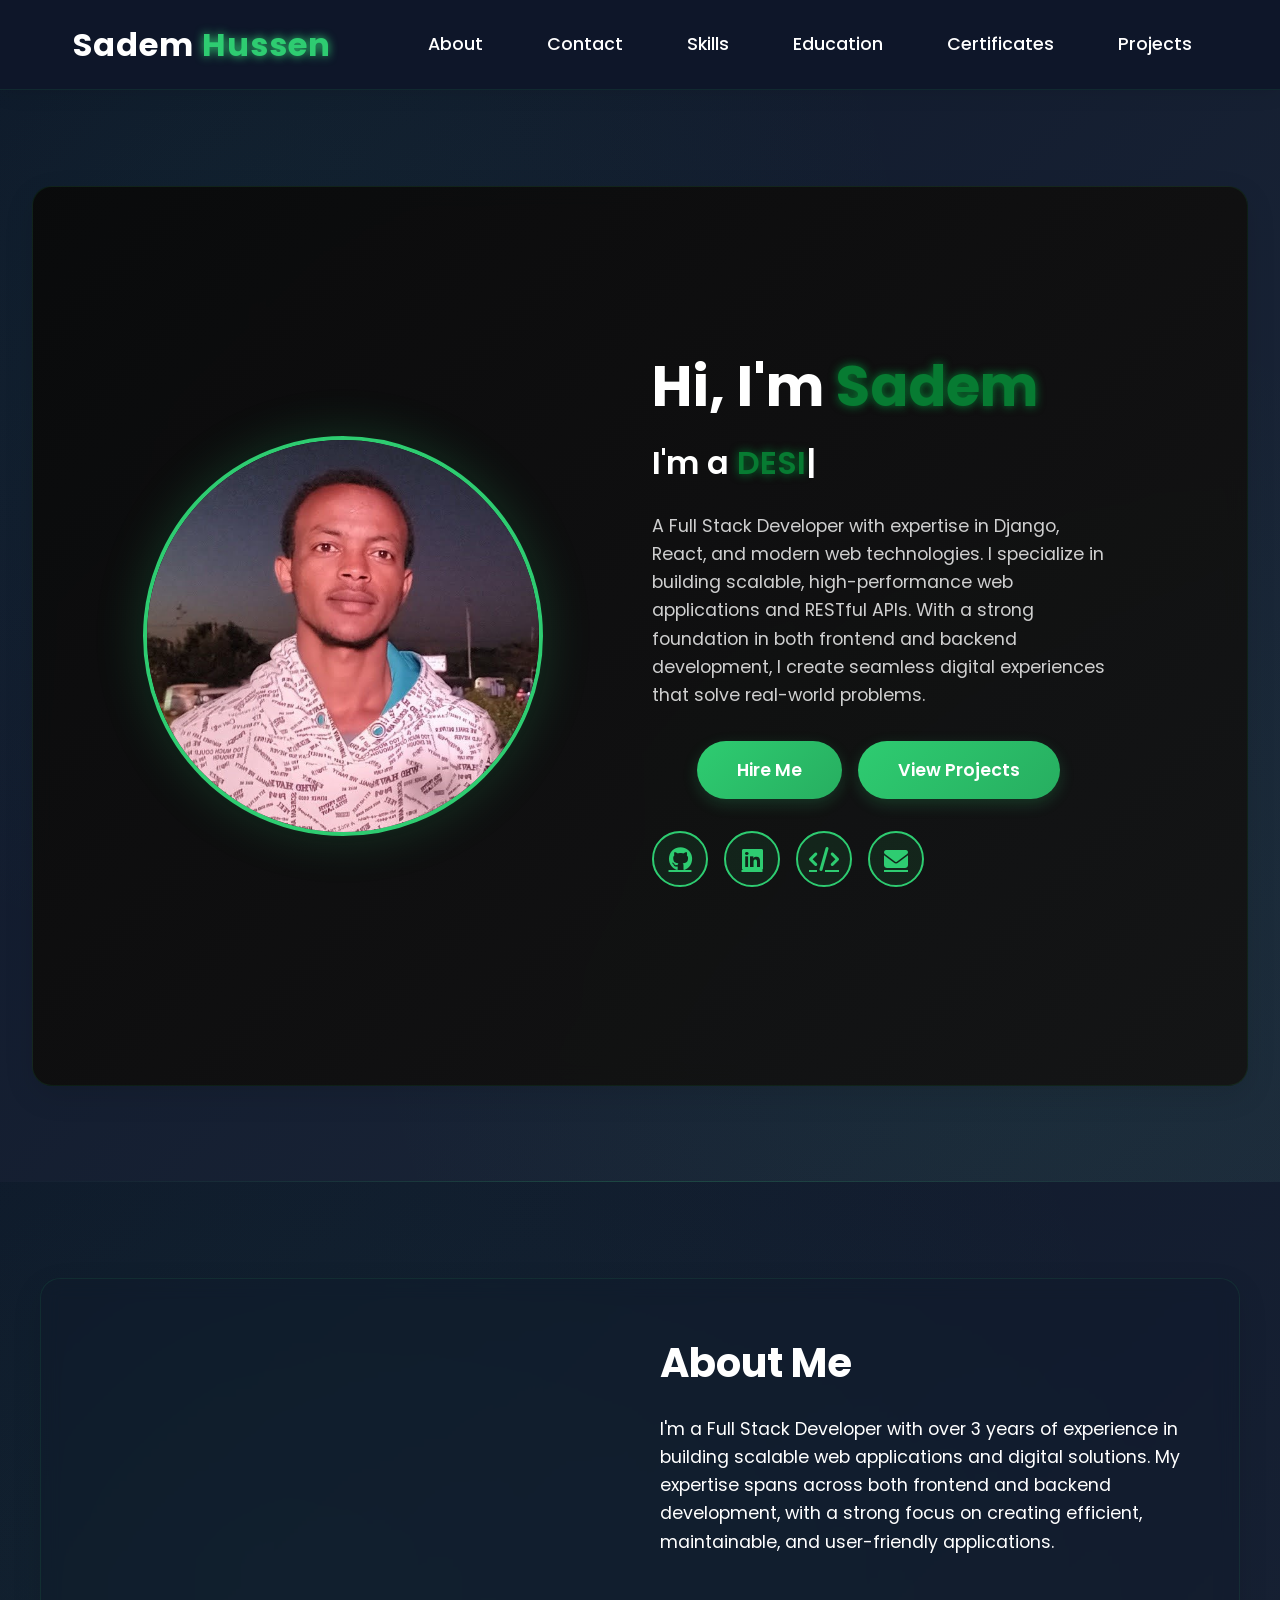
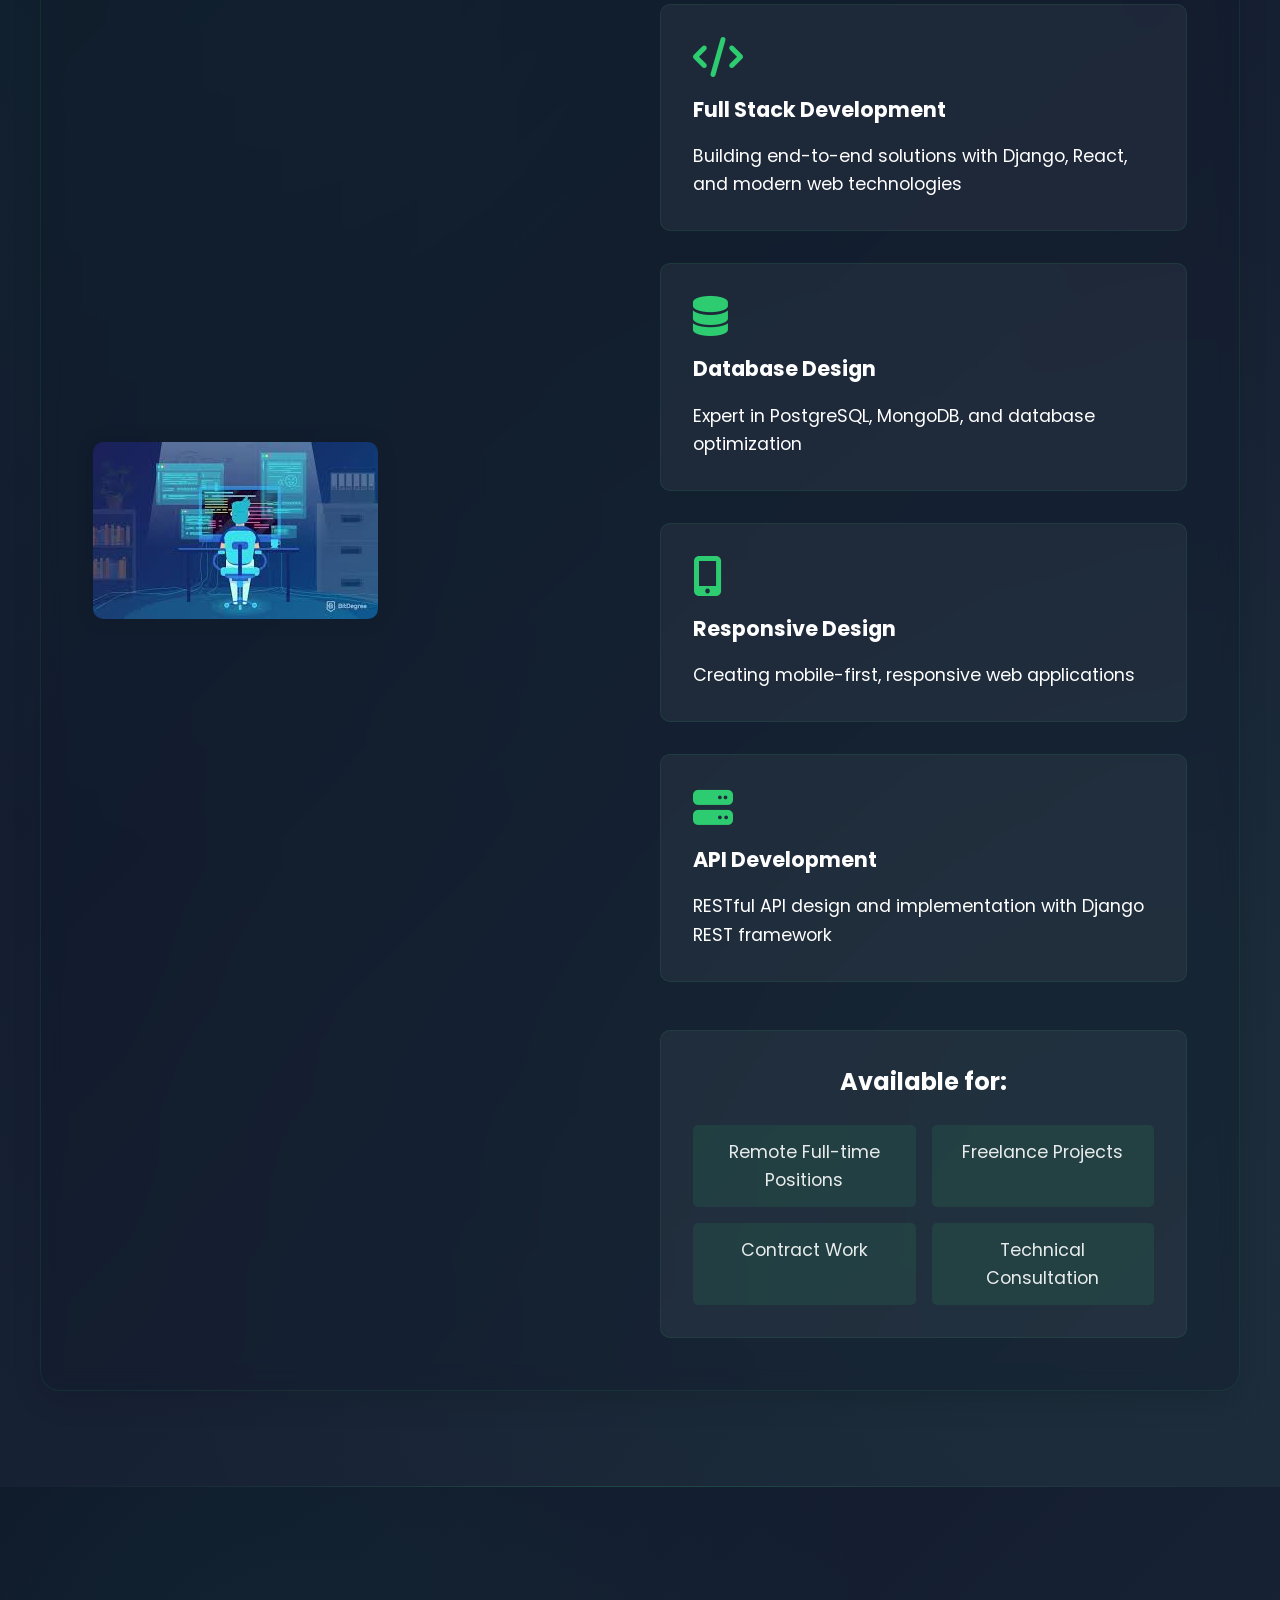
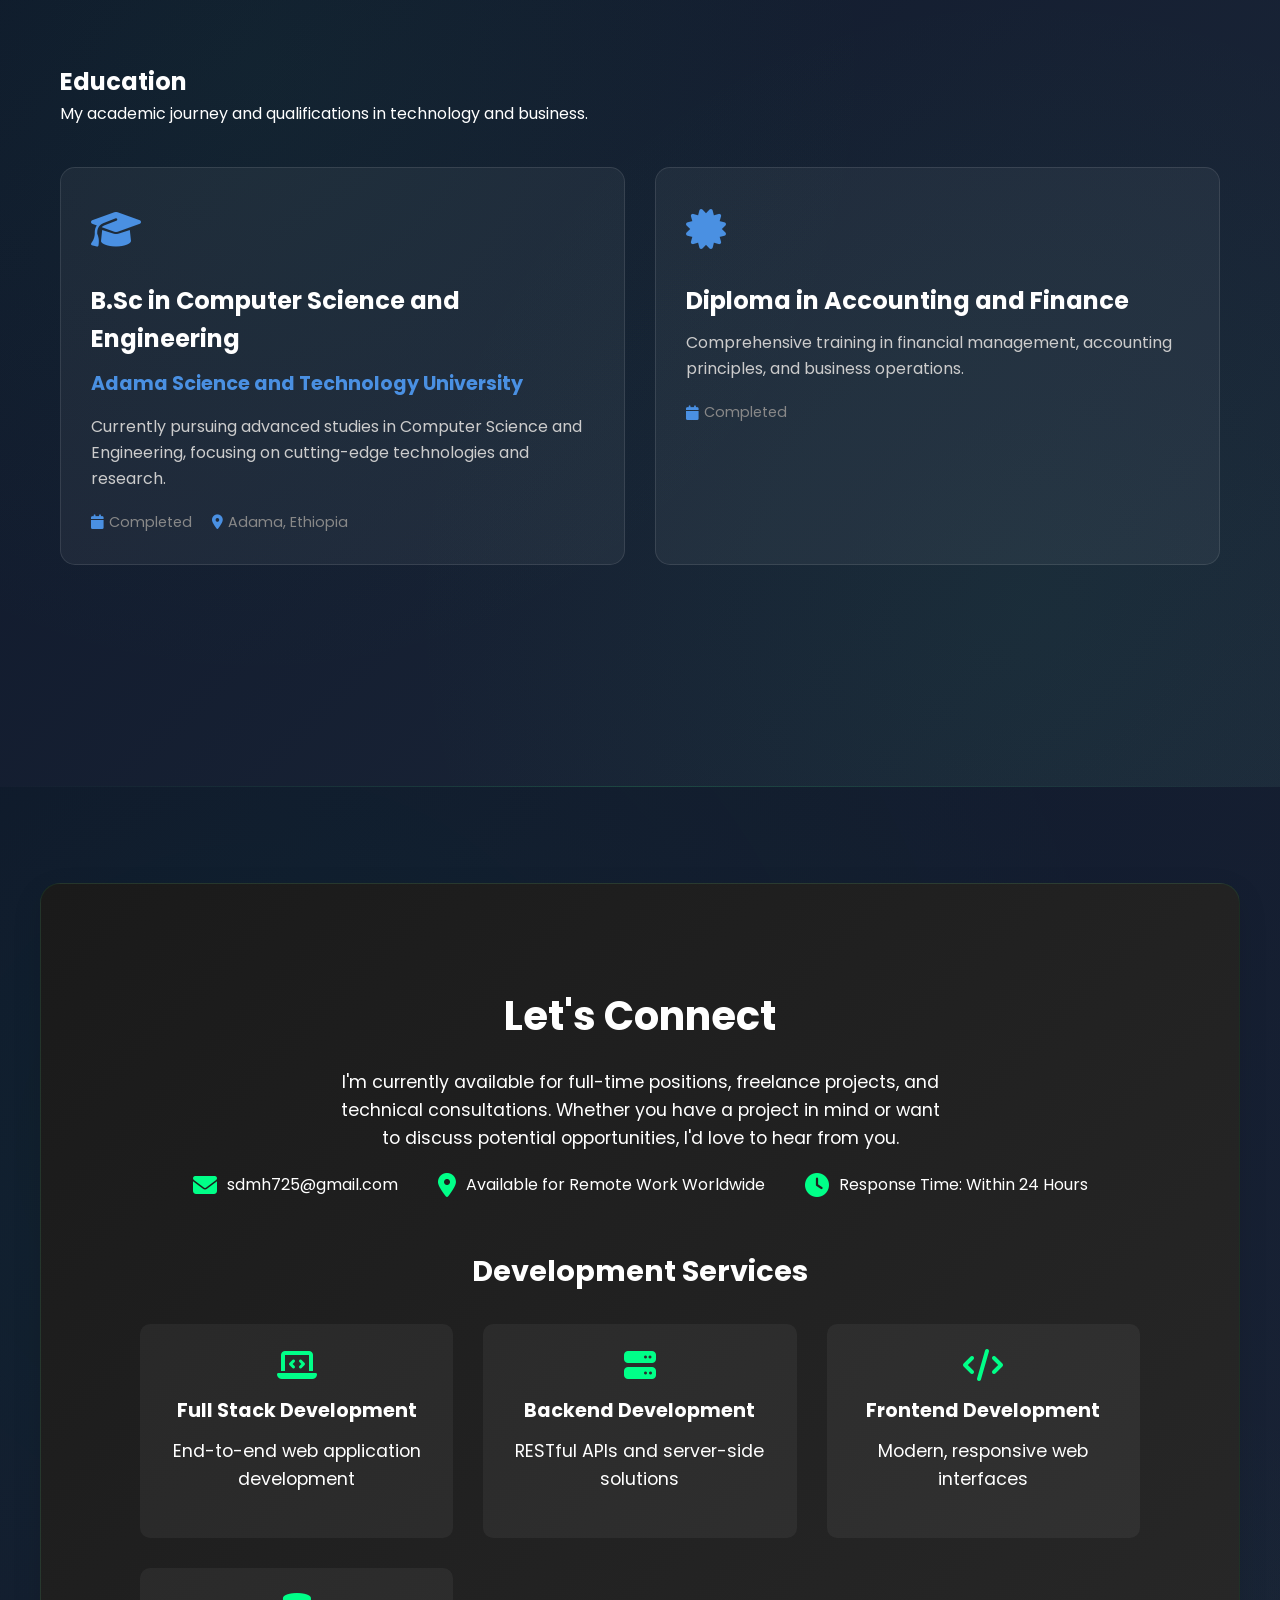
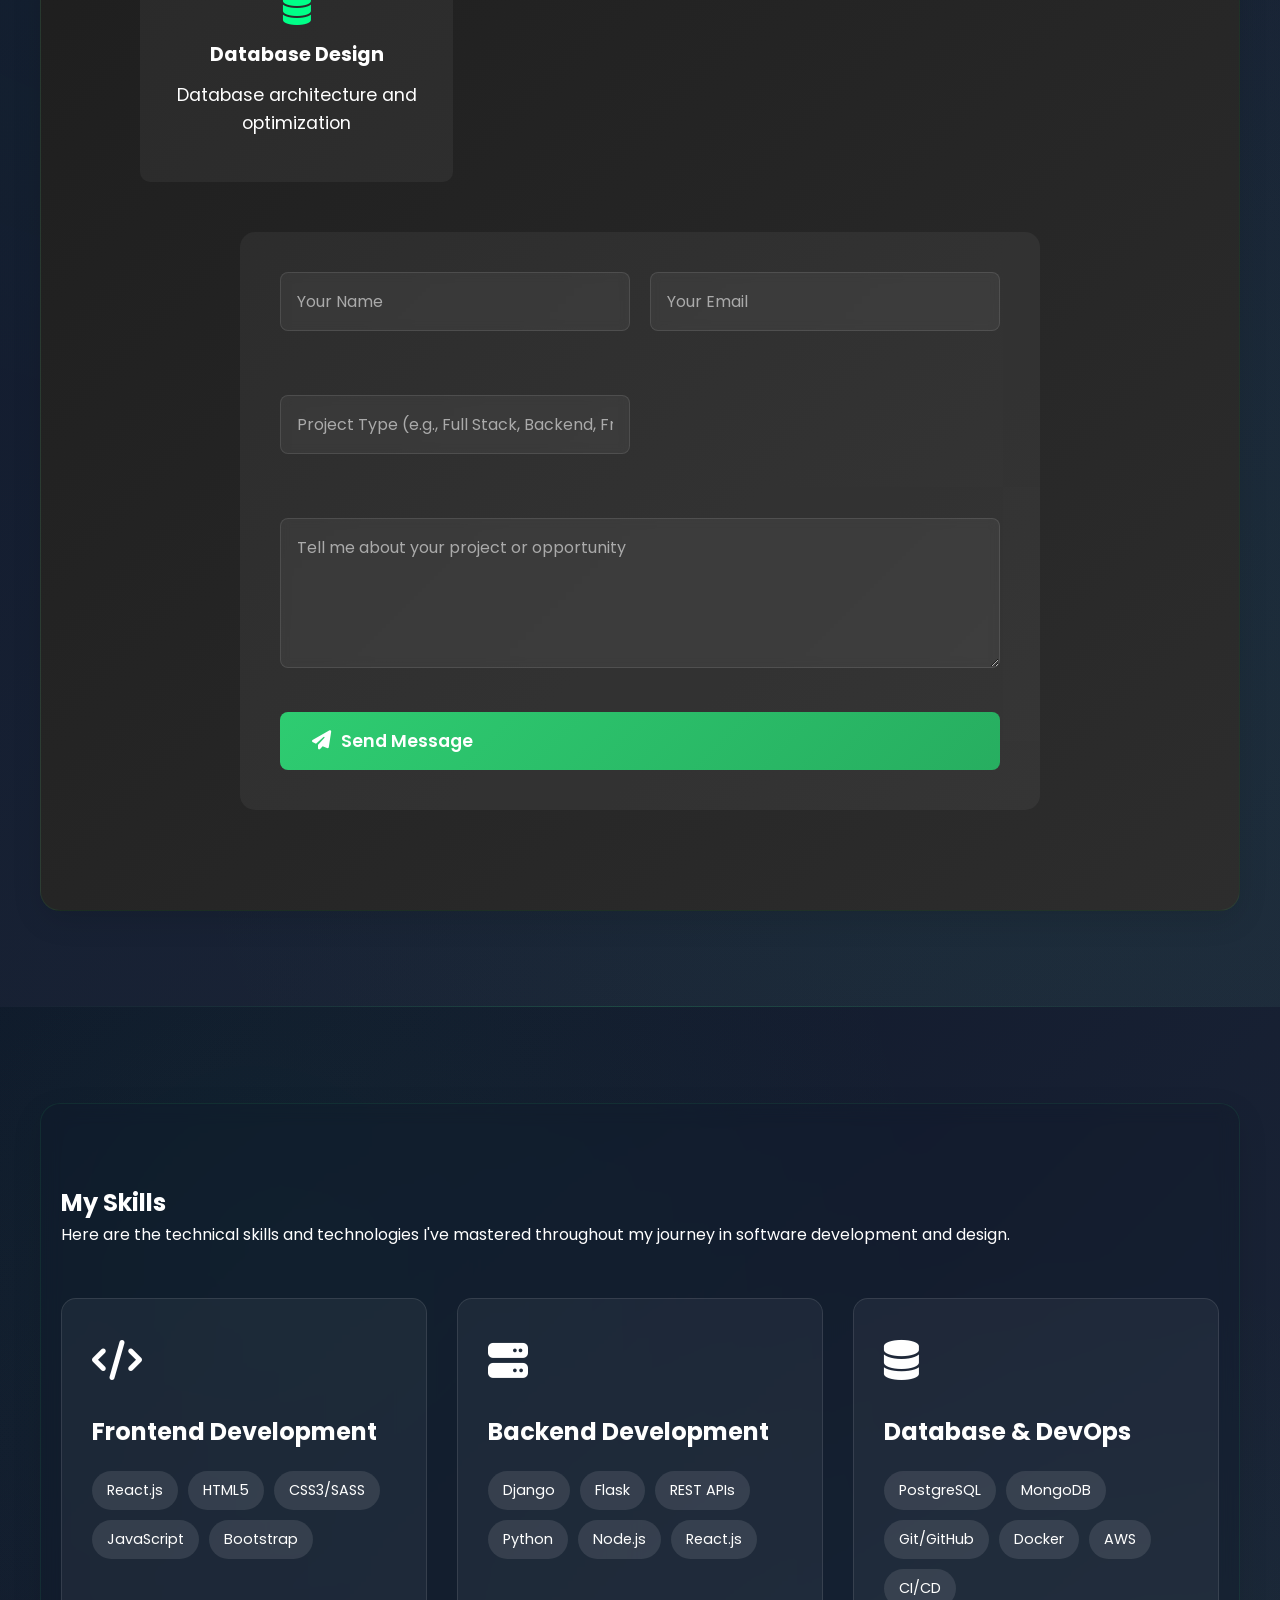
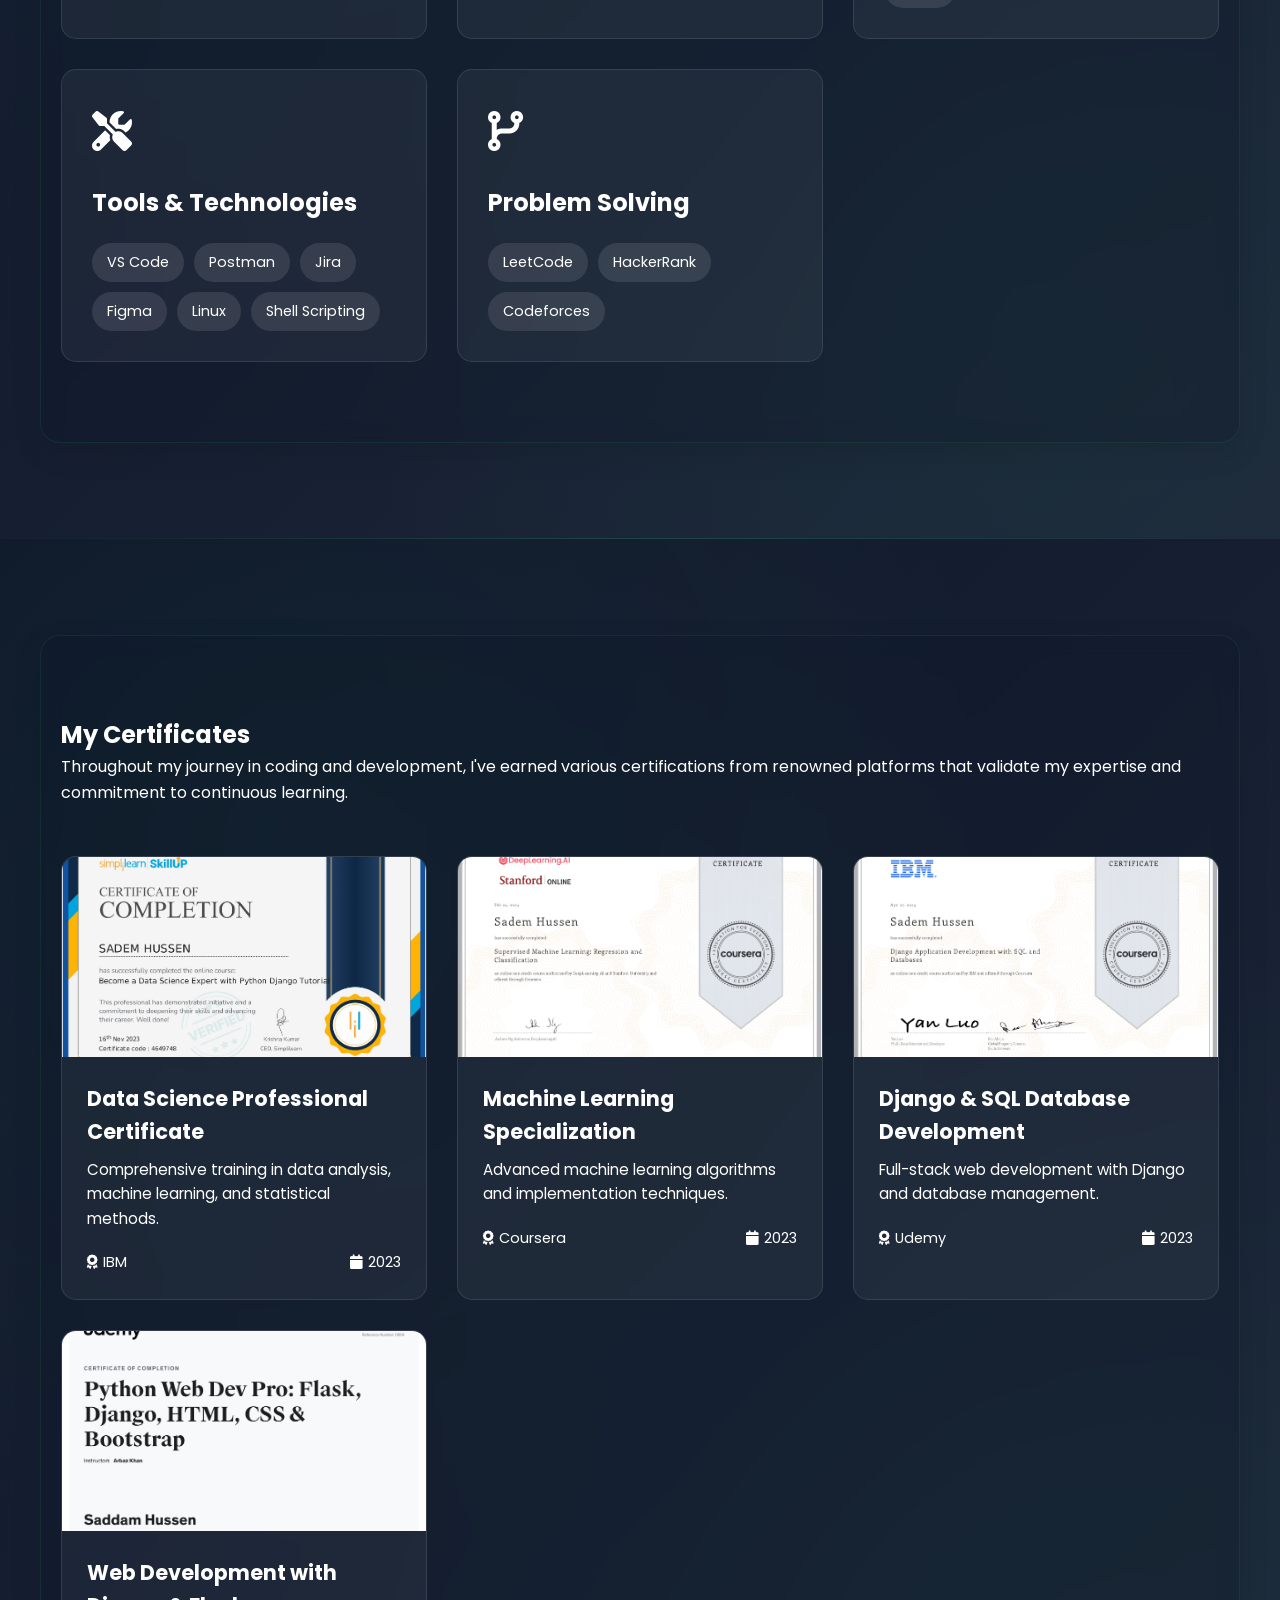
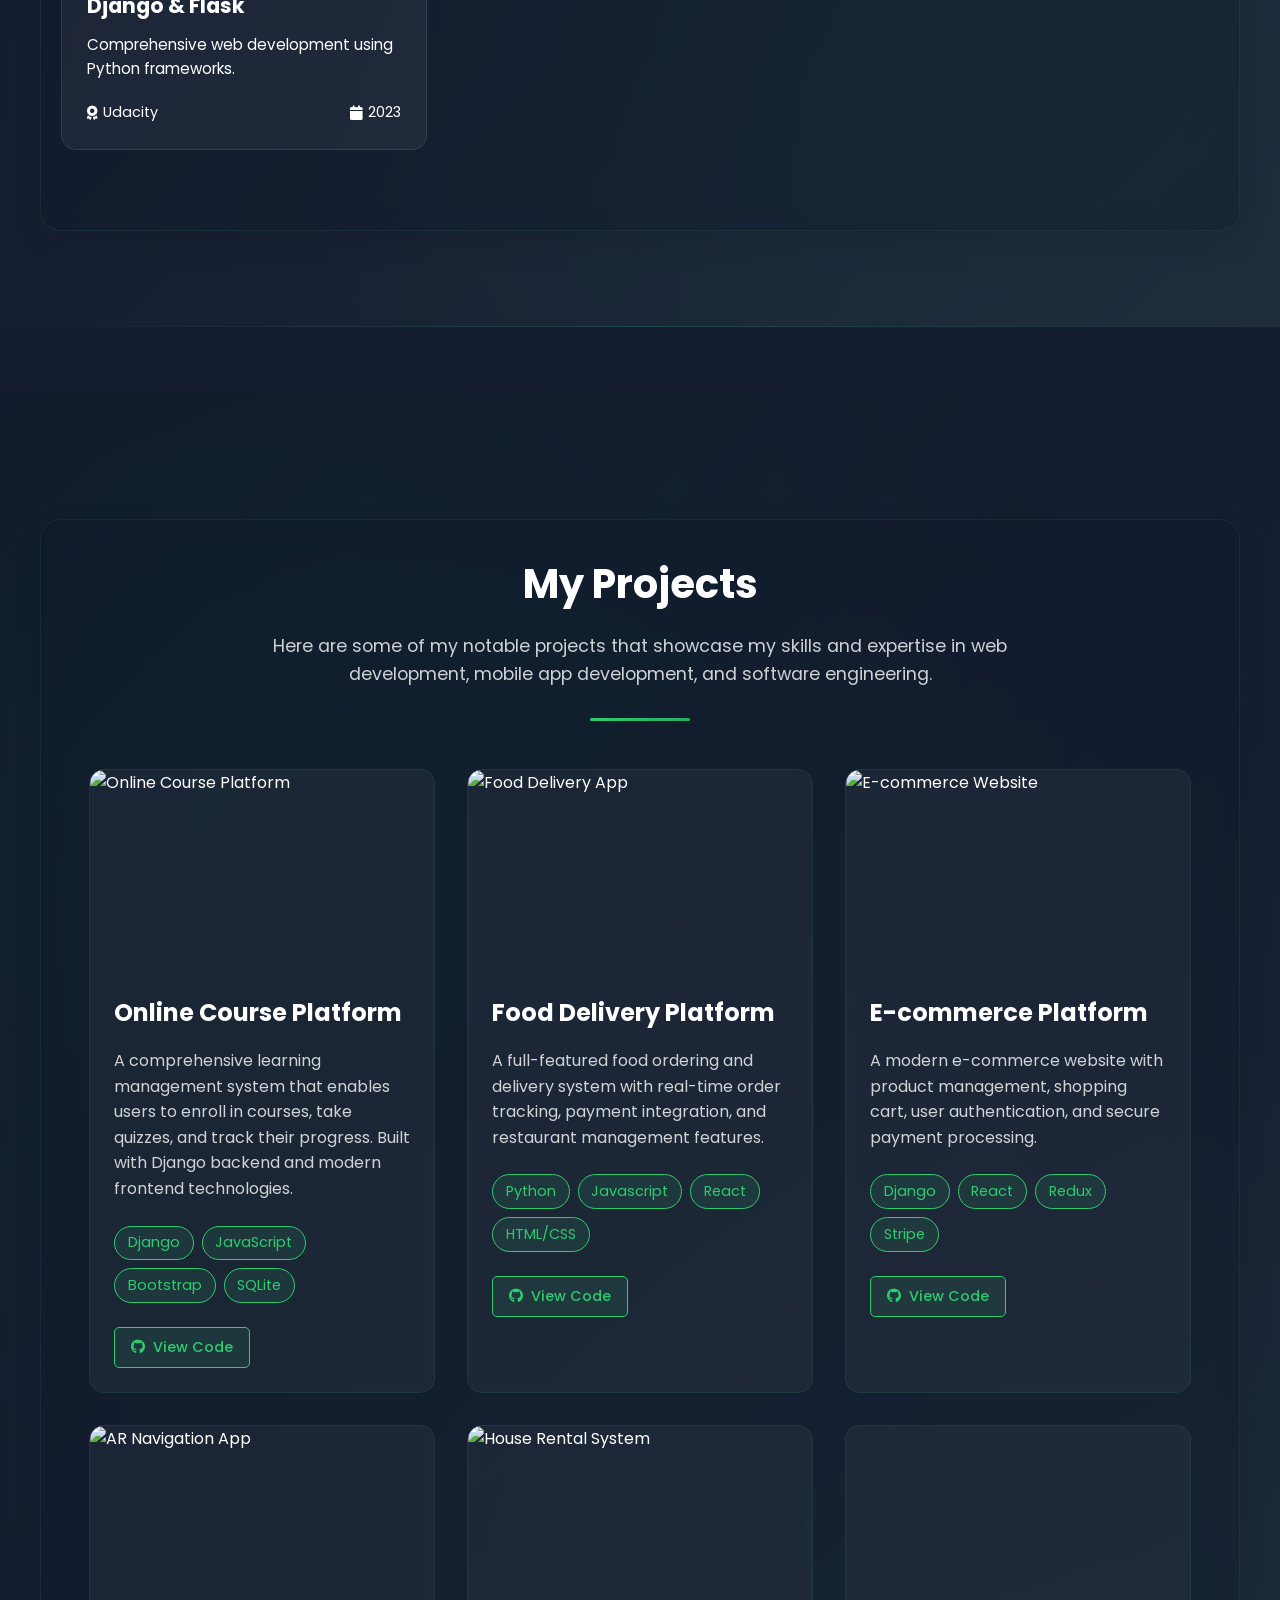
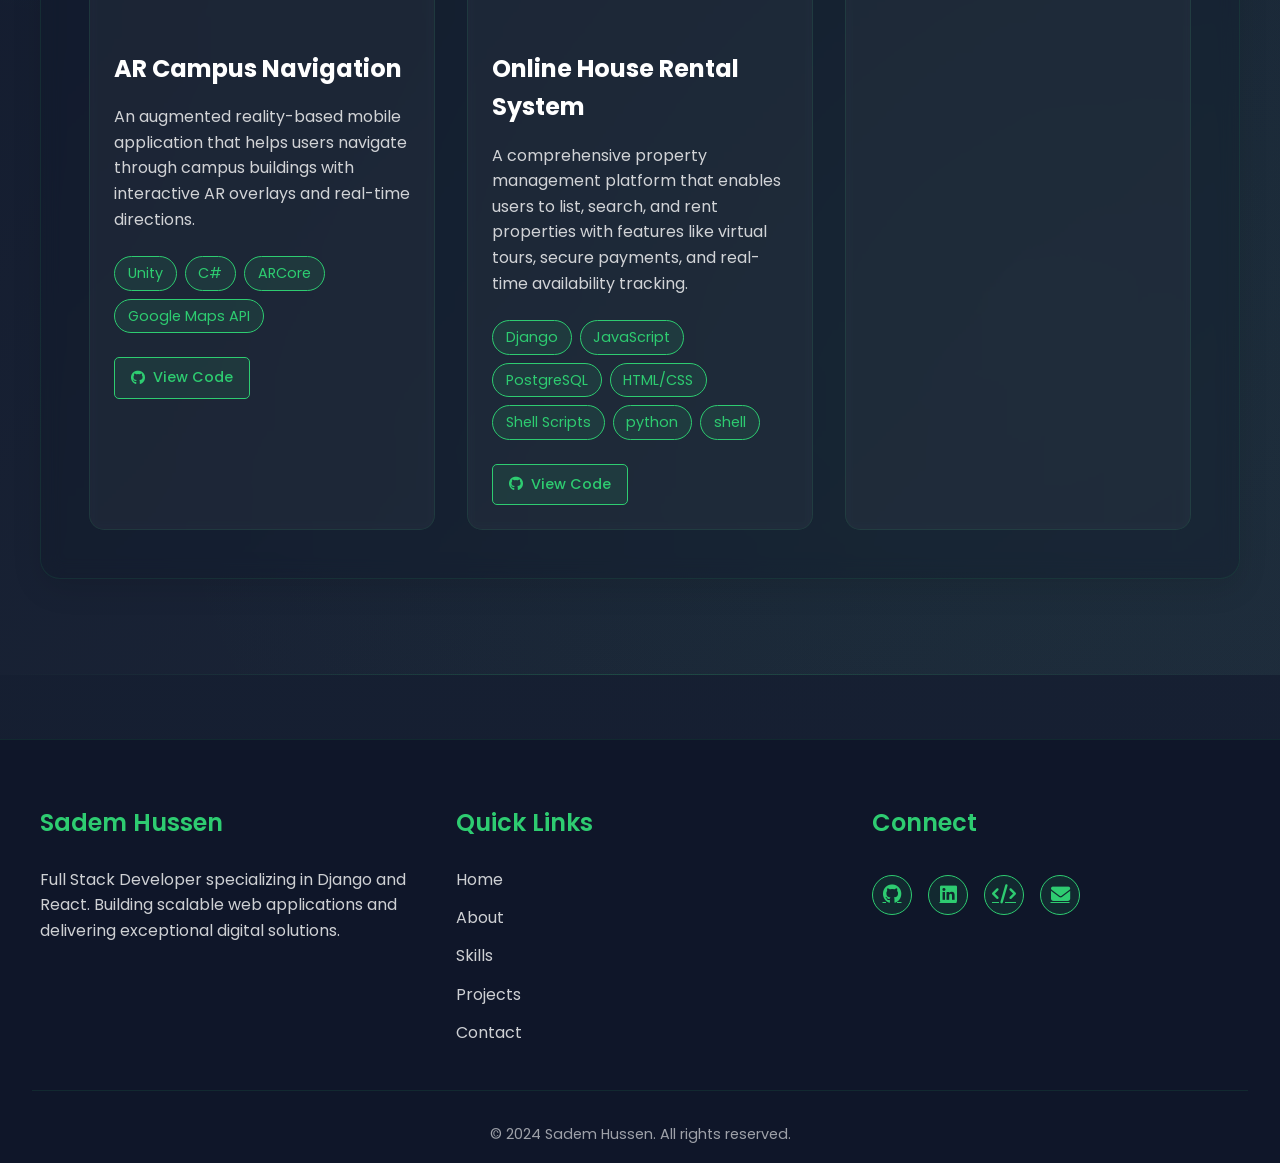
==== commit 30e02be8: "adding completionof education at adama science and technology university" ====
--- a/index.html
+++ b/index.html
@@ -12,7 +12,7 @@
     <link rel="stylesheet" href="https://cdnjs.cloudflare.com/ajax/libs/font-awesome/6.5.1/css/all.min.css">
     <link rel="stylesheet" href="https://unpkg.com/aos@next/dist/aos.css" />
     <link rel="stylesheet" href="style.css">
-    <title>Sadem Hussen | Full Stack Developer Portfolio</title>
+    <title>Sadem Hussen | Full Stack Developer </title>
 </head>
 <body>
     <nav>
@@ -127,7 +127,7 @@
                         <h4>Adama Science and Technology University</h4>
                         <p>Currently pursuing advanced studies in Computer Science and Engineering, focusing on cutting-edge technologies and research.</p>
                         <div class="education-details">
-                            <span><i class="fas fa-calendar"></i> Present</span>
+                            <span><i class="fas fa-calendar"></i> Completed</span>
                             <span><i class="fas fa-map-marker-alt"></i> Adama, Ethiopia</span>
                         </div>
                     </div>
@@ -232,7 +232,7 @@
                         <span>CSS3/SASS</span>
                         <span>JavaScript</span>
                         <span>Bootstrap</span>
-                        <span>Redux</span>
+                     
                     </div>
                 </div>
 
@@ -247,7 +247,8 @@
                         <span>REST APIs</span>
                         <span>Python</span>
                         <span>Node.js</span>
-                        <span>Express.js</span>
+                        <span>React.js</span>
+                        
                     </div>
                 </div>
 
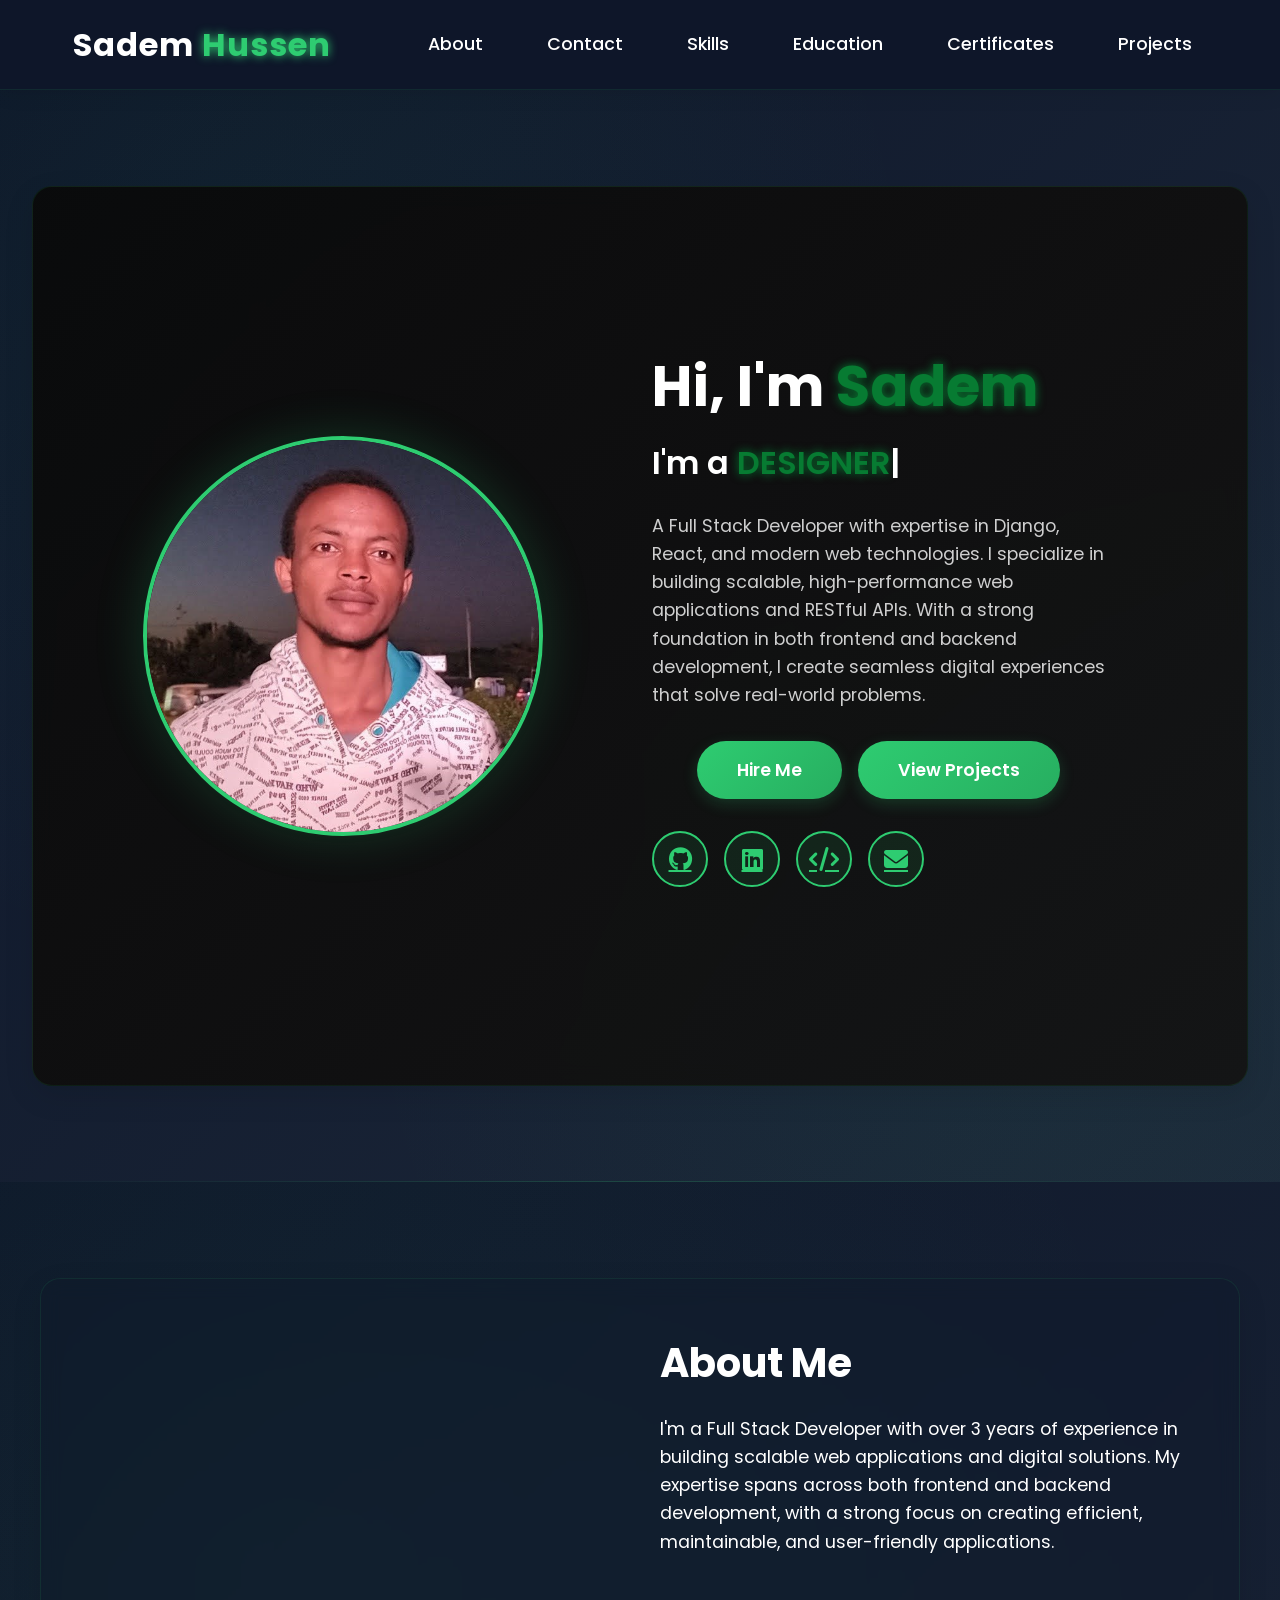
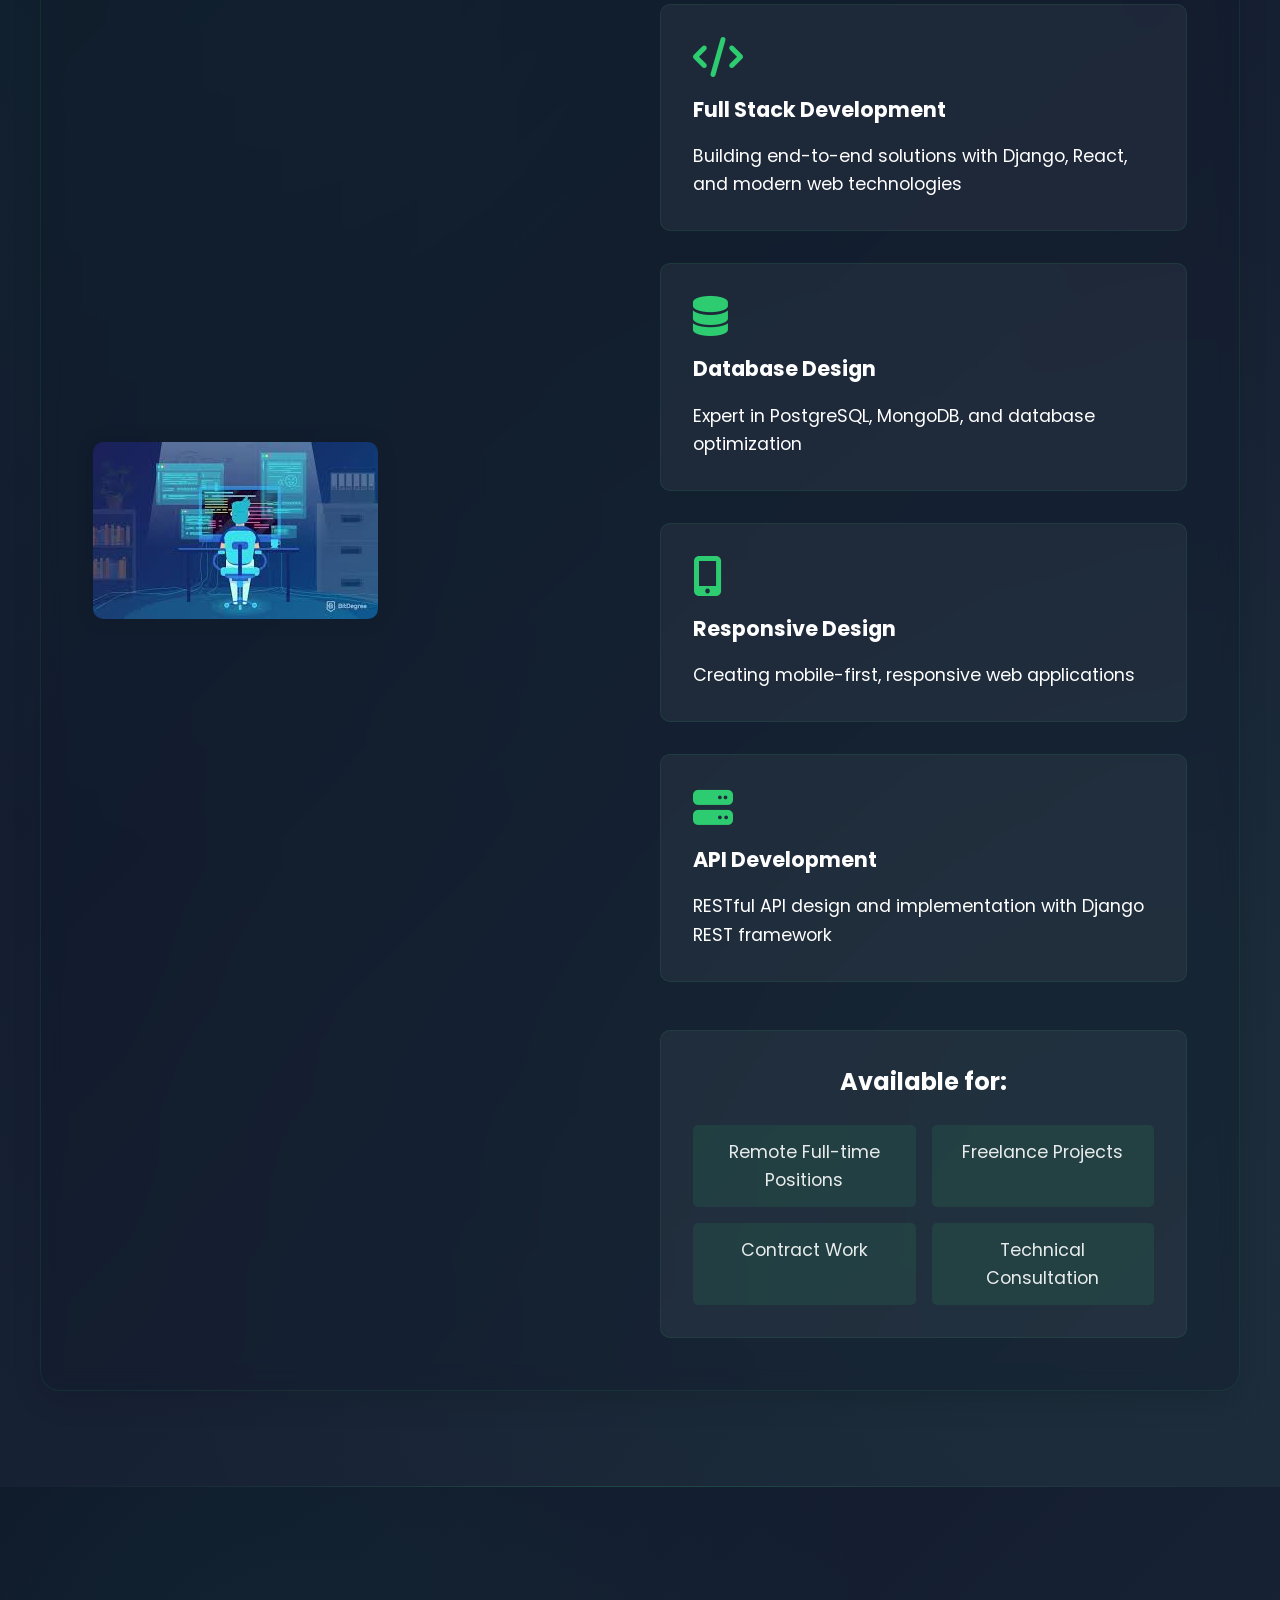
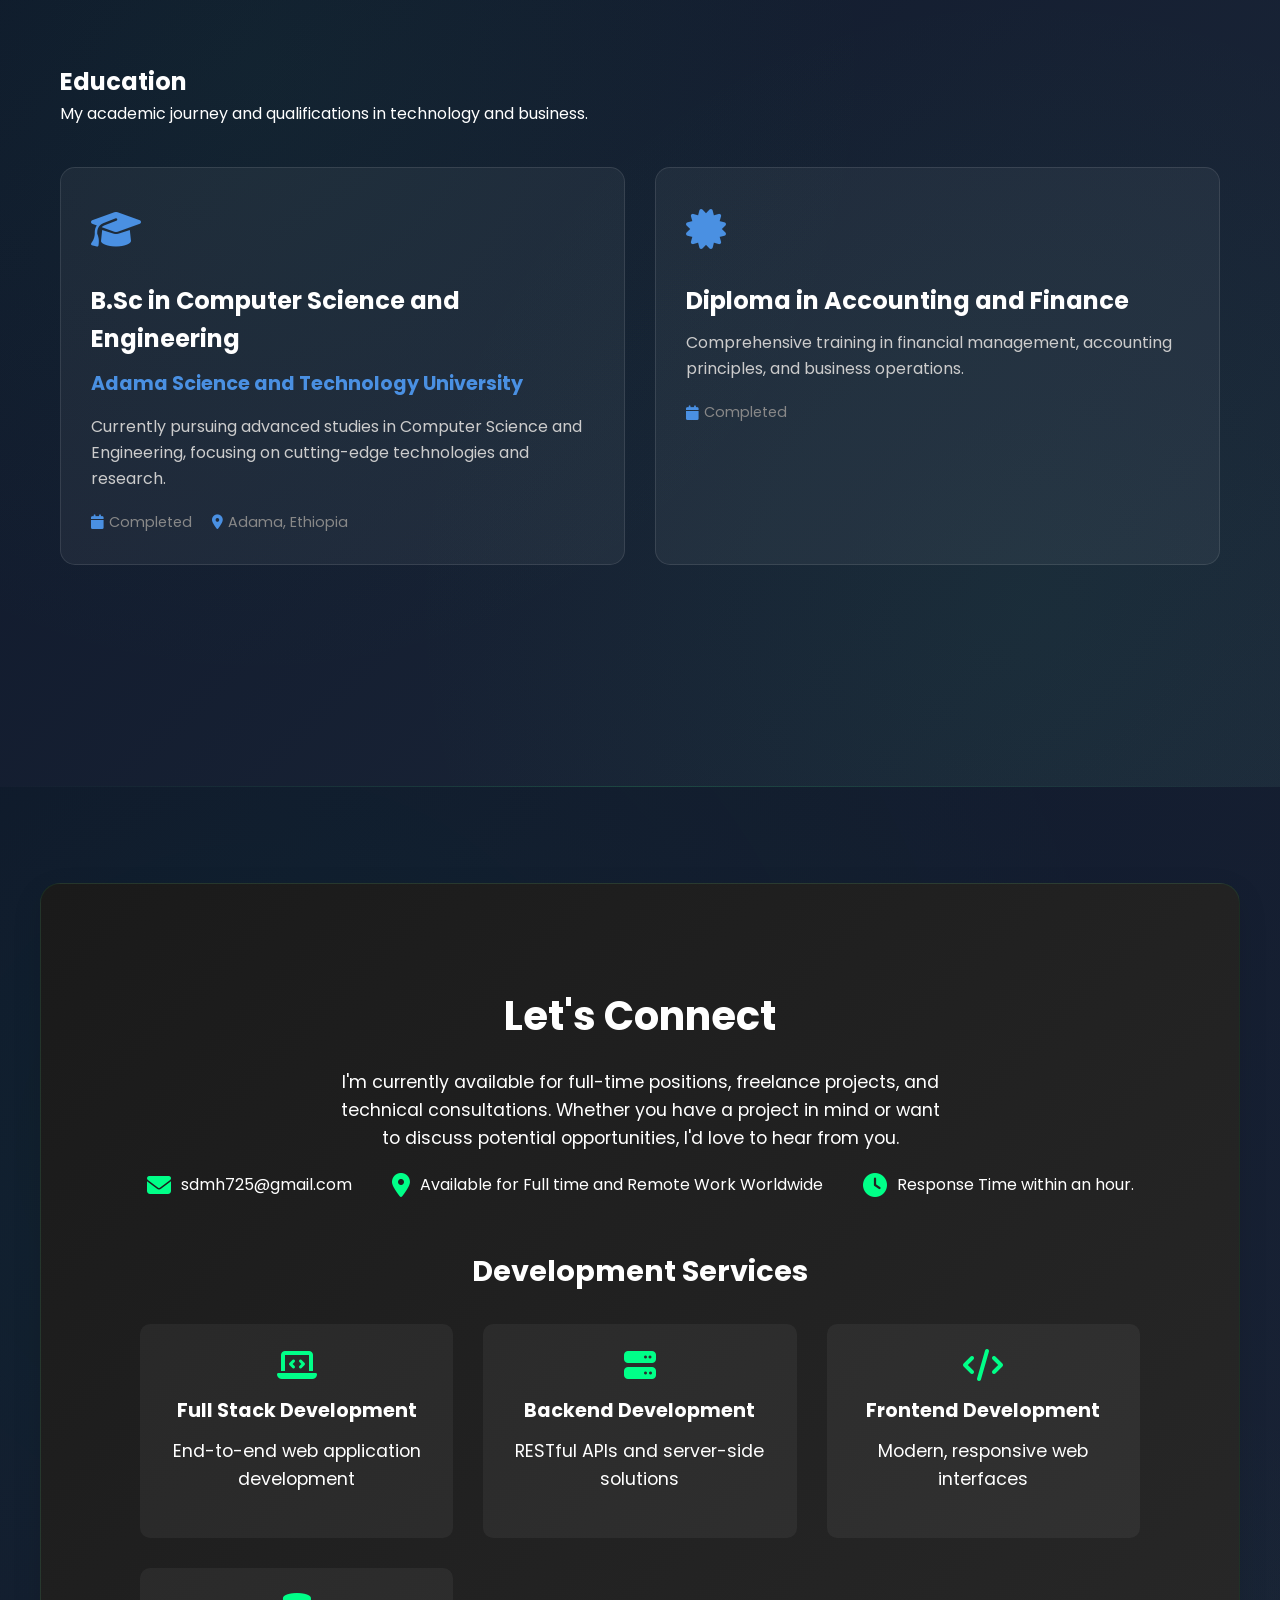
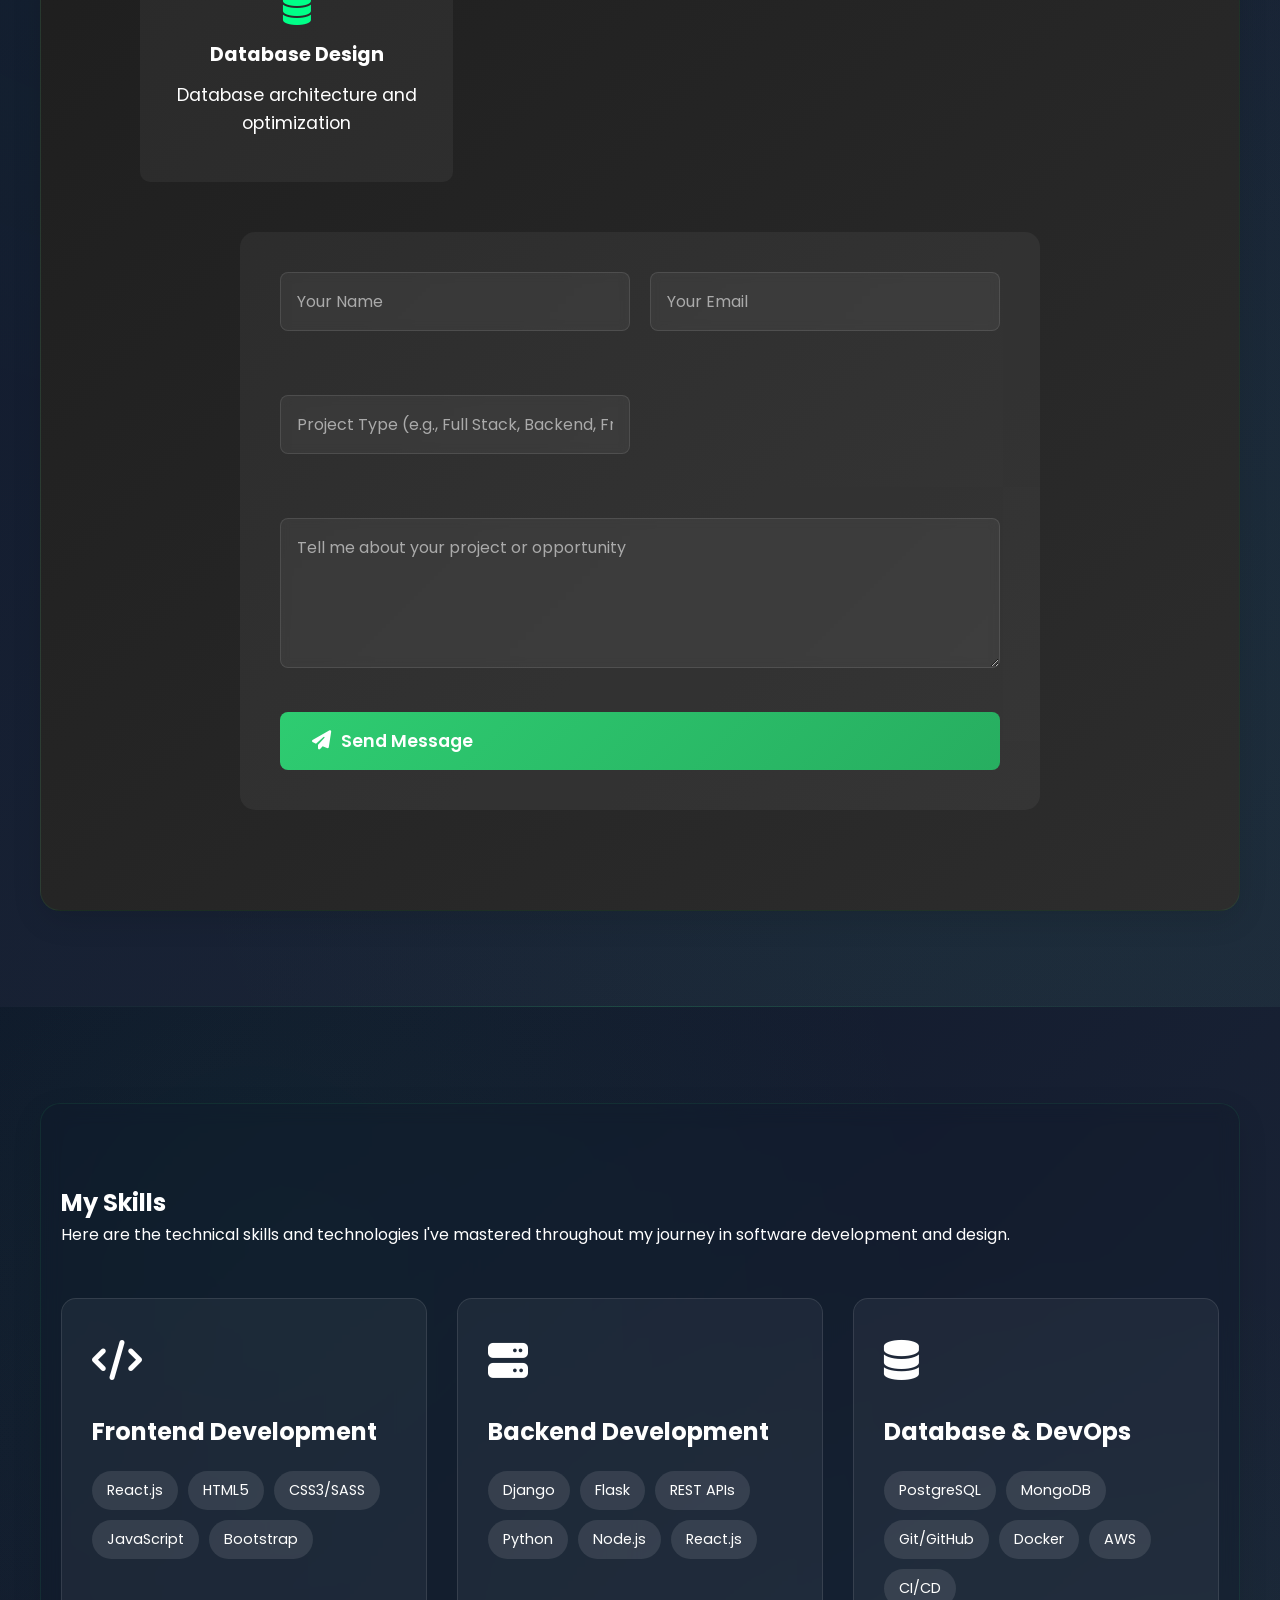
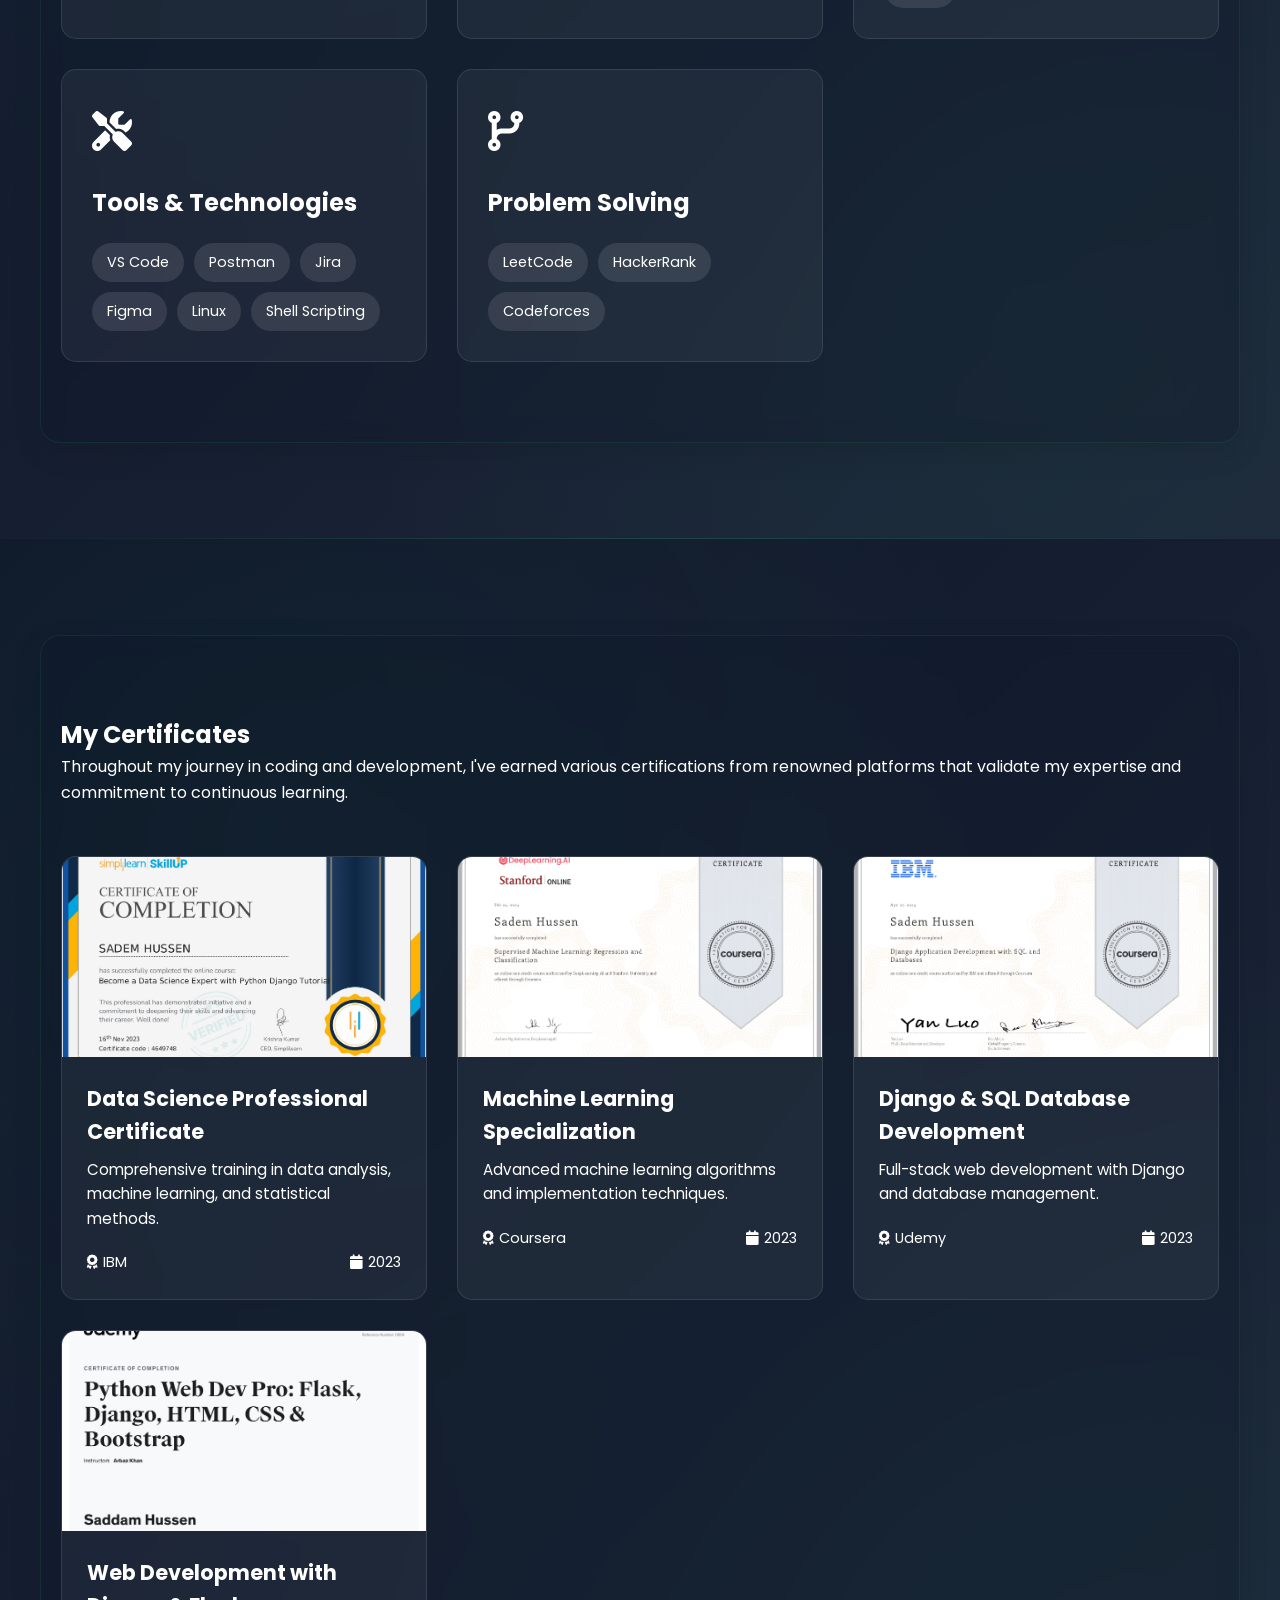
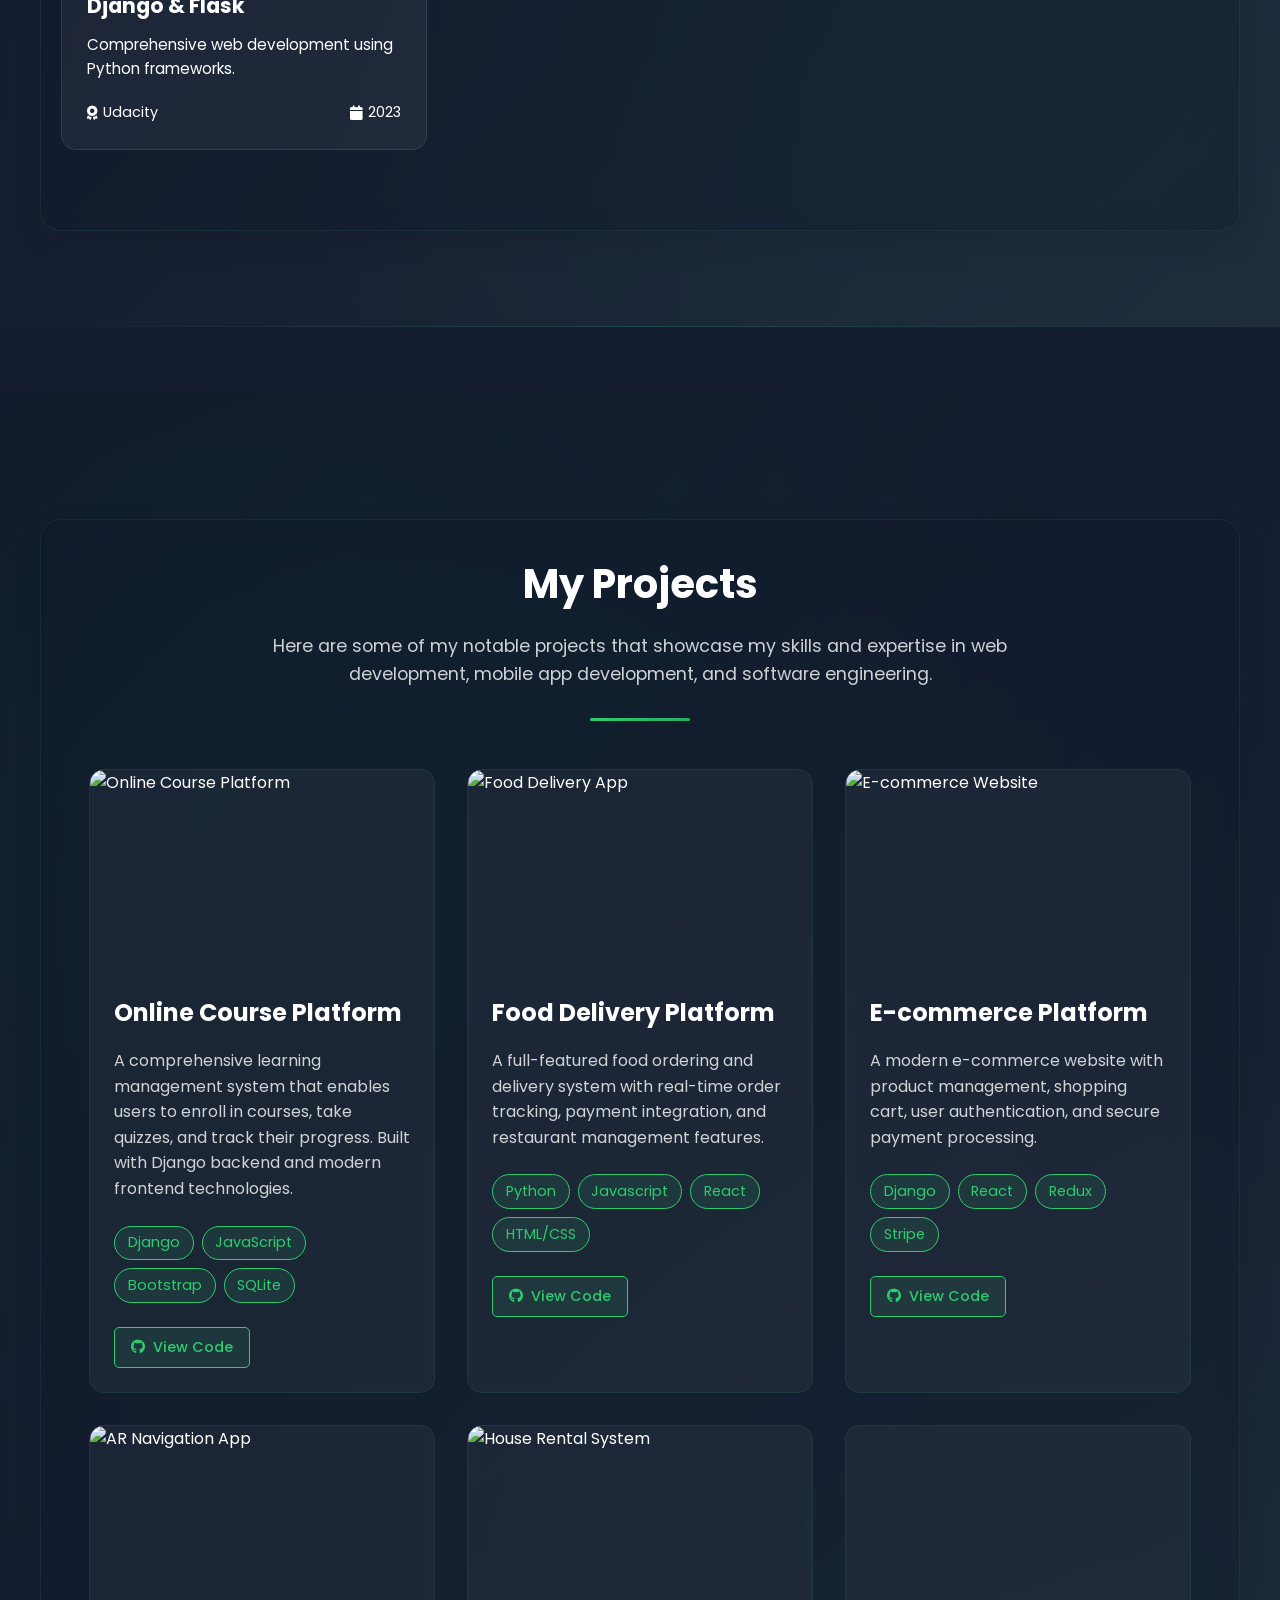
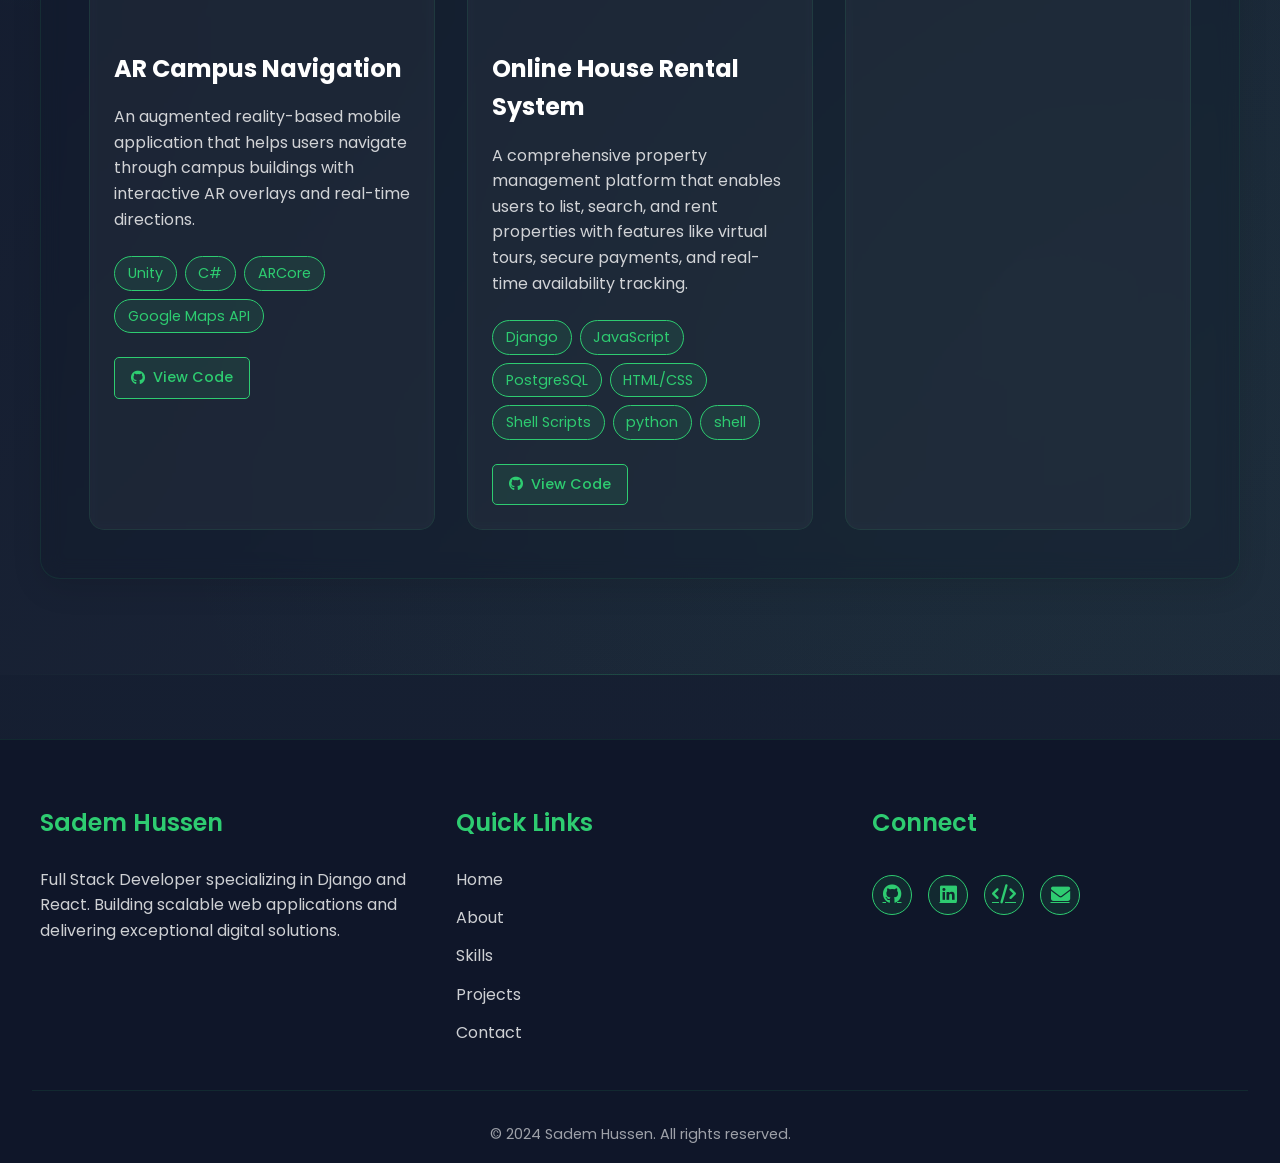
==== commit 19962605: "maintining loading time" ====
--- a/index.html
+++ b/index.html
@@ -163,11 +163,11 @@
                     </div>
                     <div class="info-item">
                         <i class="fas fa-map-marker-alt"></i>
-                        <span>Available for Remote Work Worldwide</span>
+                        <span>Available for Full time and Remote Work Worldwide</span>
                     </div>
                     <div class="info-item">
                         <i class="fas fa-clock"></i>
-                        <span>Response Time: Within 24 Hours</span>
+                        <span>Response Time within an hour.</span>
                     </div>
                 </div>
 
@@ -517,9 +517,9 @@
     <script src="https://unpkg.com/aos@next/dist/aos.js"></script>
     <script>
         AOS.init({
-            duration: 2000,
+            duration: 500,
             once: true,
-            offset: 100,
+            offset: 50,
             easing: 'ease-in-out',
             delay: 0,
             mirror: false
